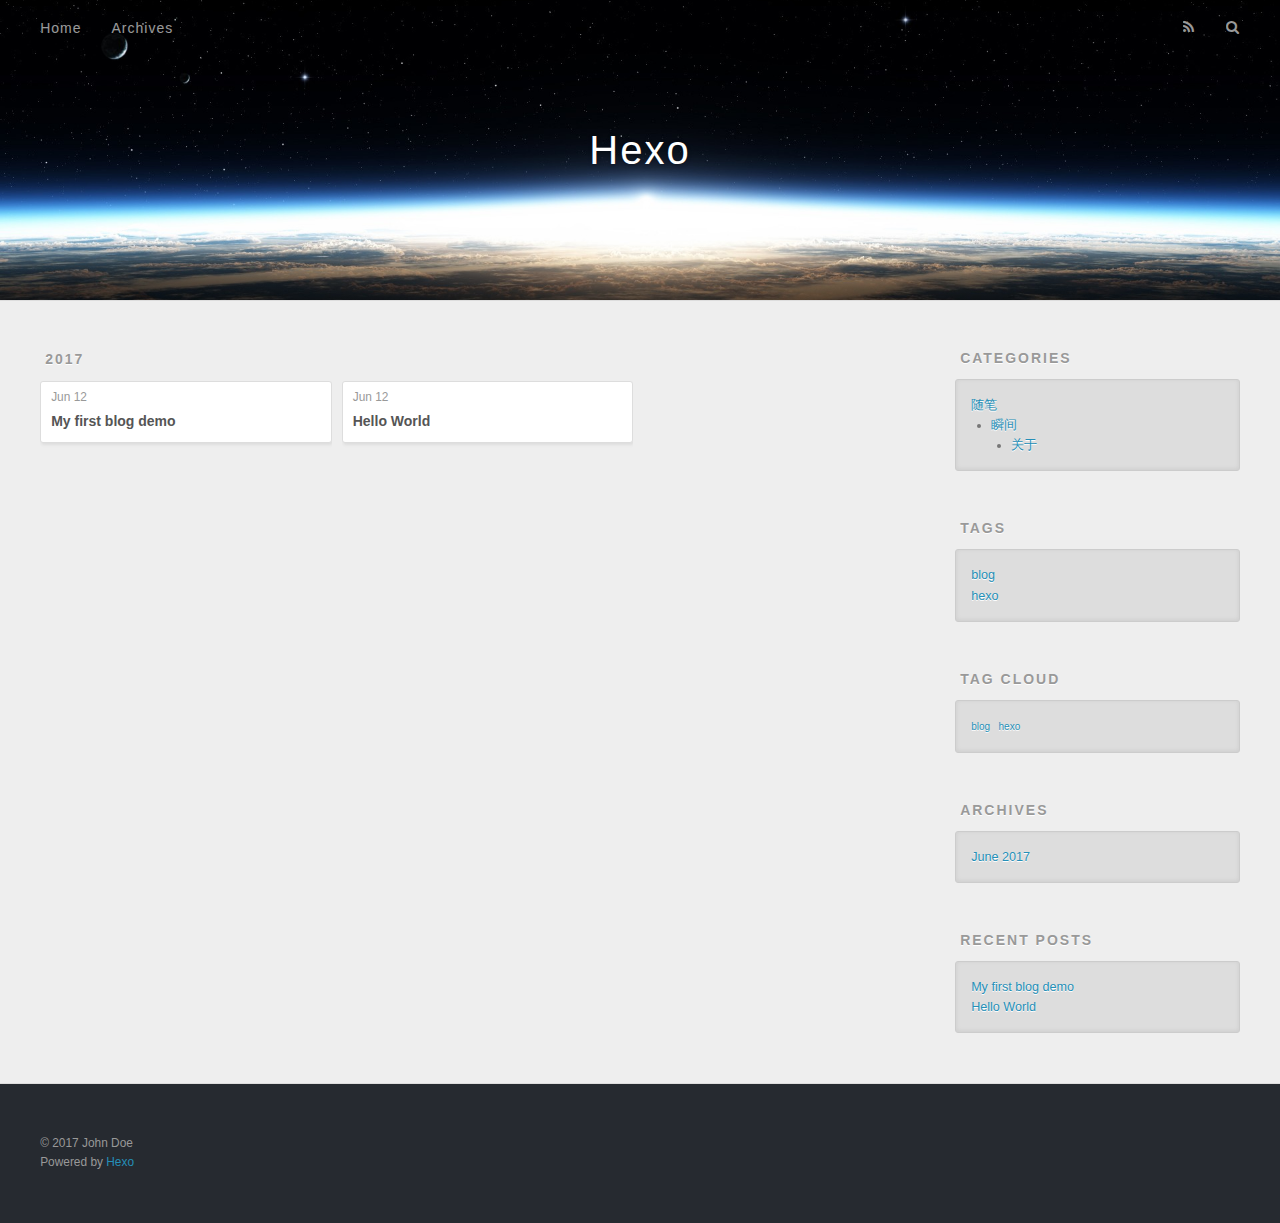
==== archives/index.html @ b7f4db58 "Site updated: 2017-06-12 22:07:10" ====
<!DOCTYPE html>
<html>
<head>
  <meta charset="utf-8">
  
  <title>Archives | Hexo</title>
  <meta name="viewport" content="width=device-width, initial-scale=1, maximum-scale=1">
  <meta property="og:type" content="website">
<meta property="og:title" content="Hexo">
<meta property="og:url" content="http://yoursite.com/archives/index.html">
<meta property="og:site_name" content="Hexo">
<meta name="twitter:card" content="summary">
<meta name="twitter:title" content="Hexo">
  
    <link rel="alternate" href="/atom.xml" title="Hexo" type="application/atom+xml">
  
  
    <link rel="icon" href="/favicon.png">
  
  
    <link href="//fonts.googleapis.com/css?family=Source+Code+Pro" rel="stylesheet" type="text/css">
  
  <link rel="stylesheet" href="/css/style.css">
  

</head>

<body>
  <div id="container">
    <div id="wrap">
      <header id="header">
  <div id="banner"></div>
  <div id="header-outer" class="outer">
    <div id="header-title" class="inner">
      <h1 id="logo-wrap">
        <a href="/" id="logo">Hexo</a>
      </h1>
      
    </div>
    <div id="header-inner" class="inner">
      <nav id="main-nav">
        <a id="main-nav-toggle" class="nav-icon"></a>
        
          <a class="main-nav-link" href="/">Home</a>
        
          <a class="main-nav-link" href="/archives">Archives</a>
        
      </nav>
      <nav id="sub-nav">
        
          <a id="nav-rss-link" class="nav-icon" href="/atom.xml" title="RSS Feed"></a>
        
        <a id="nav-search-btn" class="nav-icon" title="Search"></a>
      </nav>
      <div id="search-form-wrap">
        <form action="//google.com/search" method="get" accept-charset="UTF-8" class="search-form"><input type="search" name="q" class="search-form-input" placeholder="Search"><button type="submit" class="search-form-submit">&#xF002;</button><input type="hidden" name="sitesearch" value="http://yoursite.com"></form>
      </div>
    </div>
  </div>
</header>
      <div class="outer">
        <section id="main">
  
  
    
    
      
      
      <section class="archives-wrap">
        <div class="archive-year-wrap">
          <a href="/archives/2017" class="archive-year">2017</a>
        </div>
        <div class="archives">
    
    <article class="archive-article archive-type-post">
  <div class="archive-article-inner">
    <header class="archive-article-header">
      <a href="/2017/06/12/My-first-blog-demo/" class="archive-article-date">
  <time datetime="2017-06-12T13:54:23.000Z" itemprop="datePublished">Jun 12</time>
</a>
      
  
    <h1 itemprop="name">
      <a class="archive-article-title" href="/2017/06/12/My-first-blog-demo/">My first blog demo</a>
    </h1>
  

    </header>
  </div>
</article>
  
    
    
    <article class="archive-article archive-type-post">
  <div class="archive-article-inner">
    <header class="archive-article-header">
      <a href="/2017/06/12/hello-world/" class="archive-article-date">
  <time datetime="2017-06-12T13:40:26.884Z" itemprop="datePublished">Jun 12</time>
</a>
      
  
    <h1 itemprop="name">
      <a class="archive-article-title" href="/2017/06/12/hello-world/">Hello World</a>
    </h1>
  

    </header>
  </div>
</article>
  
  
    </div></section>
  

</section>
        
          <aside id="sidebar">
  
    
  <div class="widget-wrap">
    <h3 class="widget-title">Categories</h3>
    <div class="widget">
      <ul class="category-list"><li class="category-list-item"><a class="category-list-link" href="/categories/随笔/">随笔</a><ul class="category-list-child"><li class="category-list-item"><a class="category-list-link" href="/categories/随笔/瞬间/">瞬间</a><ul class="category-list-child"><li class="category-list-item"><a class="category-list-link" href="/categories/随笔/瞬间/关于/">关于</a></li></ul></li></ul></li></ul>
    </div>
  </div>


  
    
  <div class="widget-wrap">
    <h3 class="widget-title">Tags</h3>
    <div class="widget">
      <ul class="tag-list"><li class="tag-list-item"><a class="tag-list-link" href="/tags/blog/">blog</a></li><li class="tag-list-item"><a class="tag-list-link" href="/tags/hexo/">hexo</a></li></ul>
    </div>
  </div>


  
    
  <div class="widget-wrap">
    <h3 class="widget-title">Tag Cloud</h3>
    <div class="widget tagcloud">
      <a href="/tags/blog/" style="font-size: 10px;">blog</a> <a href="/tags/hexo/" style="font-size: 10px;">hexo</a>
    </div>
  </div>

  
    
  <div class="widget-wrap">
    <h3 class="widget-title">Archives</h3>
    <div class="widget">
      <ul class="archive-list"><li class="archive-list-item"><a class="archive-list-link" href="/archives/2017/06/">June 2017</a></li></ul>
    </div>
  </div>


  
    
  <div class="widget-wrap">
    <h3 class="widget-title">Recent Posts</h3>
    <div class="widget">
      <ul>
        
          <li>
            <a href="/2017/06/12/My-first-blog-demo/">My first blog demo</a>
          </li>
        
          <li>
            <a href="/2017/06/12/hello-world/">Hello World</a>
          </li>
        
      </ul>
    </div>
  </div>

  
</aside>
        
      </div>
      <footer id="footer">
  
  <div class="outer">
    <div id="footer-info" class="inner">
      &copy; 2017 John Doe<br>
      Powered by <a href="http://hexo.io/" target="_blank">Hexo</a>
    </div>
  </div>
</footer>
    </div>
    <nav id="mobile-nav">
  
    <a href="/" class="mobile-nav-link">Home</a>
  
    <a href="/archives" class="mobile-nav-link">Archives</a>
  
</nav>
    

<script src="//ajax.googleapis.com/ajax/libs/jquery/2.0.3/jquery.min.js"></script>


  <link rel="stylesheet" href="/fancybox/jquery.fancybox.css">
  <script src="/fancybox/jquery.fancybox.pack.js"></script>


<script src="/js/script.js"></script>

  </div>
</body>
</html>
---- css/style.css ----
body {
  width: 100%;
}
body:before,
body:after {
  content: "";
  display: table;
}
body:after {
  clear: both;
}
html,
body,
div,
span,
applet,
object,
iframe,
h1,
h2,
h3,
h4,
h5,
h6,
p,
blockquote,
pre,
a,
abbr,
acronym,
address,
big,
cite,
code,
del,
dfn,
em,
img,
ins,
kbd,
q,
s,
samp,
small,
strike,
strong,
sub,
sup,
tt,
var,
dl,
dt,
dd,
ol,
ul,
li,
fieldset,
form,
label,
legend,
table,
caption,
tbody,
tfoot,
thead,
tr,
th,
td {
  margin: 0;
  padding: 0;
  border: 0;
  outline: 0;
  font-weight: inherit;
  font-style: inherit;
  font-family: inherit;
  font-size: 100%;
  vertical-align: baseline;
}
body {
  line-height: 1;
  color: #000;
  background: #fff;
}
ol,
ul {
  list-style: none;
}
table {
  border-collapse: separate;
  border-spacing: 0;
  vertical-align: middle;
}
caption,
th,
td {
  text-align: left;
  font-weight: normal;
  vertical-align: middle;
}
a img {
  border: none;
}
input,
button {
  margin: 0;
  padding: 0;
}
input::-moz-focus-inner,
button::-moz-focus-inner {
  border: 0;
  padding: 0;
}
@font-face {
  font-family: FontAwesome;
  font-style: normal;
  font-weight: normal;
  src: url("fonts/fontawesome-webfont.eot?v=#4.0.3");
  src: url("fonts/fontawesome-webfont.eot?#iefix&v=#4.0.3") format("embedded-opentype"), url("fonts/fontawesome-webfont.woff?v=#4.0.3") format("woff"), url("fonts/fontawesome-webfont.ttf?v=#4.0.3") format("truetype"), url("fonts/fontawesome-webfont.svg#fontawesomeregular?v=#4.0.3") format("svg");
}
html,
body,
#container {
  height: 100%;
}
body {
  background: #eee;
  font: 14px "Helvetica Neue", Helvetica, Arial, sans-serif;
  -webkit-text-size-adjust: 100%;
}
.outer {
  max-width: 1220px;
  margin: 0 auto;
  padding: 0 20px;
}
.outer:before,
.outer:after {
  content: "";
  display: table;
}
.outer:after {
  clear: both;
}
.inner {
  display: inline;
  float: left;
  width: 98.33333333333333%;
  margin: 0 0.833333333333333%;
}
.left,
.alignleft {
  float: left;
}
.right,
.alignright {
  float: right;
}
.clear {
  clear: both;
}
#container {
  position: relative;
}
.mobile-nav-on {
  overflow: hidden;
}
#wrap {
  height: 100%;
  width: 100%;
  position: absolute;
  top: 0;
  left: 0;
  -webkit-transition: 0.2s ease-out;
  -moz-transition: 0.2s ease-out;
  -ms-transition: 0.2s ease-out;
  transition: 0.2s ease-out;
  z-index: 1;
  background: #eee;
}
.mobile-nav-on #wrap {
  left: 280px;
}
@media screen and (min-width: 768px) {
  #main {
    display: inline;
    float: left;
    width: 73.33333333333333%;
    margin: 0 0.833333333333333%;
  }
}
.article-date,
.article-category-link,
.archive-year,
.widget-title {
  text-decoration: none;
  text-transform: uppercase;
  letter-spacing: 2px;
  color: #999;
  margin-bottom: 1em;
  margin-left: 5px;
  line-height: 1em;
  text-shadow: 0 1px #fff;
  font-weight: bold;
}
.article-inner,
.archive-article-inner {
  background: #fff;
  -webkit-box-shadow: 1px 2px 3px #ddd;
  box-shadow: 1px 2px 3px #ddd;
  border: 1px solid #ddd;
  border-radius: 3px;
}
.article-entry h1,
.widget h1 {
  font-size: 2em;
}
.article-entry h2,
.widget h2 {
  font-size: 1.5em;
}
.article-entry h3,
.widget h3 {
  font-size: 1.3em;
}
.article-entry h4,
.widget h4 {
  font-size: 1.2em;
}
.article-entry h5,
.widget h5 {
  font-size: 1em;
}
.article-entry h6,
.widget h6 {
  font-size: 1em;
  color: #999;
}
.article-entry hr,
.widget hr {
  border: 1px dashed #ddd;
}
.article-entry strong,
.widget strong {
  font-weight: bold;
}
.article-entry em,
.widget em,
.article-entry cite,
.widget cite {
  font-style: italic;
}
.article-entry sup,
.widget sup,
.article-entry sub,
.widget sub {
  font-size: 0.75em;
  line-height: 0;
  position: relative;
  vertical-align: baseline;
}
.article-entry sup,
.widget sup {
  top: -0.5em;
}
.article-entry sub,
.widget sub {
  bottom: -0.2em;
}
.article-entry small,
.widget small {
  font-size: 0.85em;
}
.article-entry acronym,
.widget acronym,
.article-entry abbr,
.widget abbr {
  border-bottom: 1px dotted;
}
.article-entry ul,
.widget ul,
.article-entry ol,
.widget ol,
.article-entry dl,
.widget dl {
  margin: 0 20px;
  line-height: 1.6em;
}
.article-entry ul ul,
.widget ul ul,
.article-entry ol ul,
.widget ol ul,
.article-entry ul ol,
.widget ul ol,
.article-entry ol ol,
.widget ol ol {
  margin-top: 0;
  margin-bottom: 0;
}
.article-entry ul,
.widget ul {
  list-style: disc;
}
.article-entry ol,
.widget ol {
  list-style: decimal;
}
.article-entry dt,
.widget dt {
  font-weight: bold;
}
#header {
  height: 300px;
  position: relative;
  border-bottom: 1px solid #ddd;
}
#header:before,
#header:after {
  content: "";
  position: absolute;
  left: 0;
  right: 0;
  height: 40px;
}
#header:before {
  top: 0;
  background: -webkit-linear-gradient(rgba(0,0,0,0.2), transparent);
  background: -moz-linear-gradient(rgba(0,0,0,0.2), transparent);
  background: -ms-linear-gradient(rgba(0,0,0,0.2), transparent);
  background: linear-gradient(rgba(0,0,0,0.2), transparent);
}
#header:after {
  bottom: 0;
  background: -webkit-linear-gradient(transparent, rgba(0,0,0,0.2));
  background: -moz-linear-gradient(transparent, rgba(0,0,0,0.2));
  background: -ms-linear-gradient(transparent, rgba(0,0,0,0.2));
  background: linear-gradient(transparent, rgba(0,0,0,0.2));
}
#header-outer {
  height: 100%;
  position: relative;
}
#header-inner {
  position: relative;
  overflow: hidden;
}
#banner {
  position: absolute;
  top: 0;
  left: 0;
  width: 100%;
  height: 100%;
  background: url("images/banner.jpg") center #000;
  -webkit-background-size: cover;
  -moz-background-size: cover;
  background-size: cover;
  z-index: -1;
}
#header-title {
  text-align: center;
  height: 40px;
  position: absolute;
  top: 50%;
  left: 0;
  margin-top: -20px;
}
#logo,
#subtitle {
  text-decoration: none;
  color: #fff;
  font-weight: 300;
  text-shadow: 0 1px 4px rgba(0,0,0,0.3);
}
#logo {
  font-size: 40px;
  line-height: 40px;
  letter-spacing: 2px;
}
#subtitle {
  font-size: 16px;
  line-height: 16px;
  letter-spacing: 1px;
}
#subtitle-wrap {
  margin-top: 16px;
}
#main-nav {
  float: left;
  margin-left: -15px;
}
.nav-icon,
.main-nav-link {
  float: left;
  color: #fff;
  opacity: 0.6;
  text-decoration: none;
  text-shadow: 0 1px rgba(0,0,0,0.2);
  -webkit-transition: opacity 0.2s;
  -moz-transition: opacity 0.2s;
  -ms-transition: opacity 0.2s;
  transition: opacity 0.2s;
  display: block;
  padding: 20px 15px;
}
.nav-icon:hover,
.main-nav-link:hover {
  opacity: 1;
}
.nav-icon {
  font-family: FontAwesome;
  text-align: center;
  font-size: 14px;
  width: 14px;
  height: 14px;
  padding: 20px 15px;
  position: relative;
  cursor: pointer;
}
.main-nav-link {
  font-weight: 300;
  letter-spacing: 1px;
}
@media screen and (max-width: 479px) {
  .main-nav-link {
    display: none;
  }
}
#main-nav-toggle {
  display: none;
}
#main-nav-toggle:before {
  content: "\f0c9";
}
@media screen and (max-width: 479px) {
  #main-nav-toggle {
    display: block;
  }
}
#sub-nav {
  float: right;
  margin-right: -15px;
}
#nav-rss-link:before {
  content: "\f09e";
}
#nav-search-btn:before {
  content: "\f002";
}
#search-form-wrap {
  position: absolute;
  top: 15px;
  width: 150px;
  height: 30px;
  right: -150px;
  opacity: 0;
  -webkit-transition: 0.2s ease-out;
  -moz-transition: 0.2s ease-out;
  -ms-transition: 0.2s ease-out;
  transition: 0.2s ease-out;
}
#search-form-wrap.on {
  opacity: 1;
  right: 0;
}
@media screen and (max-width: 479px) {
  #search-form-wrap {
    width: 100%;
    right: -100%;
  }
}
.search-form {
  position: absolute;
  top: 0;
  left: 0;
  right: 0;
  background: #fff;
  padding: 5px 15px;
  border-radius: 15px;
  -webkit-box-shadow: 0 0 10px rgba(0,0,0,0.3);
  box-shadow: 0 0 10px rgba(0,0,0,0.3);
}
.search-form-input {
  border: none;
  background: none;
  color: #555;
  width: 100%;
  font: 13px "Helvetica Neue", Helvetica, Arial, sans-serif;
  outline: none;
}
.search-form-input::-webkit-search-results-decoration,
.search-form-input::-webkit-search-cancel-button {
  -webkit-appearance: none;
}
.search-form-submit {
  position: absolute;
  top: 50%;
  right: 10px;
  margin-top: -7px;
  font: 13px FontAwesome;
  border: none;
  background: none;
  color: #bbb;
  cursor: pointer;
}
.search-form-submit:hover,
.search-form-submit:focus {
  color: #777;
}
.article {
  margin: 50px 0;
}
.article-inner {
  overflow: hidden;
}
.article-meta:before,
.article-meta:after {
  content: "";
  display: table;
}
.article-meta:after {
  clear: both;
}
.article-date {
  float: left;
}
.article-category {
  float: left;
  line-height: 1em;
  color: #ccc;
  text-shadow: 0 1px #fff;
  margin-left: 8px;
}
.article-category:before {
  content: "\2022";
}
.article-category-link {
  margin: 0 12px 1em;
}
.article-header {
  padding: 20px 20px 0;
}
.article-title {
  text-decoration: none;
  font-size: 2em;
  font-weight: bold;
  color: #555;
  line-height: 1.1em;
  -webkit-transition: color 0.2s;
  -moz-transition: color 0.2s;
  -ms-transition: color 0.2s;
  transition: color 0.2s;
}
a.article-title:hover {
  color: #258fb8;
}
.article-entry {
  color: #555;
  padding: 0 20px;
}
.article-entry:before,
.article-entry:after {
  content: "";
  display: table;
}
.article-entry:after {
  clear: both;
}
.article-entry p,
.article-entry table {
  line-height: 1.6em;
  margin: 1.6em 0;
}
.article-entry h1,
.article-entry h2,
.article-entry h3,
.article-entry h4,
.article-entry h5,
.article-entry h6 {
  font-weight: bold;
}
.article-entry h1,
.article-entry h2,
.article-entry h3,
.article-entry h4,
.article-entry h5,
.article-entry h6 {
  line-height: 1.1em;
  margin: 1.1em 0;
}
.article-entry a {
  color: #258fb8;
  text-decoration: none;
}
.article-entry a:hover {
  text-decoration: underline;
}
.article-entry ul,
.article-entry ol,
.article-entry dl {
  margin-top: 1.6em;
  margin-bottom: 1.6em;
}
.article-entry img,
.article-entry video {
  max-width: 100%;
  height: auto;
  display: block;
  margin: auto;
}
.article-entry iframe {
  border: none;
}
.article-entry table {
  width: 100%;
  border-collapse: collapse;
  border-spacing: 0;
}
.article-entry th {
  font-weight: bold;
  border-bottom: 3px solid #ddd;
  padding-bottom: 0.5em;
}
.article-entry td {
  border-bottom: 1px solid #ddd;
  padding: 10px 0;
}
.article-entry blockquote {
  font-family: Georgia, "Times New Roman", serif;
  font-size: 1.4em;
  margin: 1.6em 20px;
  text-align: center;
}
.article-entry blockquote footer {
  font-size: 14px;
  margin: 1.6em 0;
  font-family: "Helvetica Neue", Helvetica, Arial, sans-serif;
}
.article-entry blockquote footer cite:before {
  content: "—";
  padding: 0 0.5em;
}
.article-entry .pullquote {
  text-align: left;
  width: 45%;
  margin: 0;
}
.article-entry .pullquote.left {
  margin-left: 0.5em;
  margin-right: 1em;
}
.article-entry .pullquote.right {
  margin-right: 0.5em;
  margin-left: 1em;
}
.article-entry .caption {
  color: #999;
  display: block;
  font-size: 0.9em;
  margin-top: 0.5em;
  position: relative;
  text-align: center;
}
.article-entry .video-container {
  position: relative;
  padding-top: 56.25%;
  height: 0;
  overflow: hidden;
}
.article-entry .video-container iframe,
.article-entry .video-container object,
.article-entry .video-container embed {
  position: absolute;
  top: 0;
  left: 0;
  width: 100%;
  height: 100%;
  margin-top: 0;
}
.article-more-link a {
  display: inline-block;
  line-height: 1em;
  padding: 6px 15px;
  border-radius: 15px;
  background: #eee;
  color: #999;
  text-shadow: 0 1px #fff;
  text-decoration: none;
}
.article-more-link a:hover {
  background: #258fb8;
  color: #fff;
  text-decoration: none;
  text-shadow: 0 1px #1e7293;
}
.article-footer {
  font-size: 0.85em;
  line-height: 1.6em;
  border-top: 1px solid #ddd;
  padding-top: 1.6em;
  margin: 0 20px 20px;
}
.article-footer:before,
.article-footer:after {
  content: "";
  display: table;
}
.article-footer:after {
  clear: both;
}
.article-footer a {
  color: #999;
  text-decoration: none;
}
.article-footer a:hover {
  color: #555;
}
.article-tag-list-item {
  float: left;
  margin-right: 10px;
}
.article-tag-list-link:before {
  content: "#";
}
.article-comment-link {
  float: right;
}
.article-comment-link:before {
  content: "\f075";
  font-family: FontAwesome;
  padding-right: 8px;
}
.article-share-link {
  cursor: pointer;
  float: right;
  margin-left: 20px;
}
.article-share-link:before {
  content: "\f064";
  font-family: FontAwesome;
  padding-right: 6px;
}
#article-nav {
  position: relative;
}
#article-nav:before,
#article-nav:after {
  content: "";
  display: table;
}
#article-nav:after {
  clear: both;
}
@media screen and (min-width: 768px) {
  #article-nav {
    margin: 50px 0;
  }
  #article-nav:before {
    width: 8px;
    height: 8px;
    position: absolute;
    top: 50%;
    left: 50%;
    margin-top: -4px;
    margin-left: -4px;
    content: "";
    border-radius: 50%;
    background: #ddd;
    -webkit-box-shadow: 0 1px 2px #fff;
    box-shadow: 0 1px 2px #fff;
  }
}
.article-nav-link-wrap {
  text-decoration: none;
  text-shadow: 0 1px #fff;
  color: #999;
  -webkit-box-sizing: border-box;
  -moz-box-sizing: border-box;
  box-sizing: border-box;
  margin-top: 50px;
  text-align: center;
  display: block;
}
.article-nav-link-wrap:hover {
  color: #555;
}
@media screen and (min-width: 768px) {
  .article-nav-link-wrap {
    width: 50%;
    margin-top: 0;
  }
}
@media screen and (min-width: 768px) {
  #article-nav-newer {
    float: left;
    text-align: right;
    padding-right: 20px;
  }
}
@media screen and (min-width: 768px) {
  #article-nav-older {
    float: right;
    text-align: left;
    padding-left: 20px;
  }
}
.article-nav-caption {
  text-transform: uppercase;
  letter-spacing: 2px;
  color: #ddd;
  line-height: 1em;
  font-weight: bold;
}
#article-nav-newer .article-nav-caption {
  margin-right: -2px;
}
.article-nav-title {
  font-size: 0.85em;
  line-height: 1.6em;
  margin-top: 0.5em;
}
.article-share-box {
  position: absolute;
  display: none;
  background: #fff;
  -webkit-box-shadow: 1px 2px 10px rgba(0,0,0,0.2);
  box-shadow: 1px 2px 10px rgba(0,0,0,0.2);
  border-radius: 3px;
  margin-left: -145px;
  overflow: hidden;
  z-index: 1;
}
.article-share-box.on {
  display: block;
}
.article-share-input {
  width: 100%;
  background: none;
  -webkit-box-sizing: border-box;
  -moz-box-sizing: border-box;
  box-sizing: border-box;
  font: 14px "Helvetica Neue", Helvetica, Arial, sans-serif;
  padding: 0 15px;
  color: #555;
  outline: none;
  border: 1px solid #ddd;
  border-radius: 3px 3px 0 0;
  height: 36px;
  line-height: 36px;
}
.article-share-links {
  background: #eee;
}
.article-share-links:before,
.article-share-links:after {
  content: "";
  display: table;
}
.article-share-links:after {
  clear: both;
}
.article-share-twitter,
.article-share-facebook,
.article-share-pinterest,
.article-share-google {
  width: 50px;
  height: 36px;
  display: block;
  float: left;
  position: relative;
  color: #999;
  text-shadow: 0 1px #fff;
}
.article-share-twitter:before,
.article-share-facebook:before,
.article-share-pinterest:before,
.article-share-google:before {
  font-size: 20px;
  font-family: FontAwesome;
  width: 20px;
  height: 20px;
  position: absolute;
  top: 50%;
  left: 50%;
  margin-top: -10px;
  margin-left: -10px;
  text-align: center;
}
.article-share-twitter:hover,
.article-share-facebook:hover,
.article-share-pinterest:hover,
.article-share-google:hover {
  color: #fff;
}
.article-share-twitter:before {
  content: "\f099";
}
.article-share-twitter:hover {
  background: #00aced;
  text-shadow: 0 1px #008abe;
}
.article-share-facebook:before {
  content: "\f09a";
}
.article-share-facebook:hover {
  background: #3b5998;
  text-shadow: 0 1px #2f477a;
}
.article-share-pinterest:before {
  content: "\f0d2";
}
.article-share-pinterest:hover {
  background: #cb2027;
  text-shadow: 0 1px #a21a1f;
}
.article-share-google:before {
  content: "\f0d5";
}
.article-share-google:hover {
  background: #dd4b39;
  text-shadow: 0 1px #be3221;
}
.article-gallery {
  background: #000;
  position: relative;
}
.article-gallery-photos {
  position: relative;
  overflow: hidden;
}
.article-gallery-img {
  display: none;
  max-width: 100%;
}
.article-gallery-img:first-child {
  display: block;
}
.article-gallery-img.loaded {
  position: absolute;
  display: block;
}
.article-gallery-img img {
  display: block;
  max-width: 100%;
  margin: 0 auto;
}
#comments {
  background: #fff;
  -webkit-box-shadow: 1px 2px 3px #ddd;
  box-shadow: 1px 2px 3px #ddd;
  padding: 20px;
  border: 1px solid #ddd;
  border-radius: 3px;
  margin: 50px 0;
}
#comments a {
  color: #258fb8;
}
.archives-wrap {
  margin: 50px 0;
}
.archives:before,
.archives:after {
  content: "";
  display: table;
}
.archives:after {
  clear: both;
}
.archive-year-wrap {
  margin-bottom: 1em;
}
.archives {
  -webkit-column-gap: 10px;
  -moz-column-gap: 10px;
  column-gap: 10px;
}
@media screen and (min-width: 480px) and (max-width: 767px) {
  .archives {
    -webkit-column-count: 2;
    -moz-column-count: 2;
    column-count: 2;
  }
}
@media screen and (min-width: 768px) {
  .archives {
    -webkit-column-count: 3;
    -moz-column-count: 3;
    column-count: 3;
  }
}
.archive-article {
  -webkit-column-break-inside: avoid;
  page-break-inside: avoid;
  overflow: hidden;
  break-inside: avoid-column;
}
.archive-article-inner {
  padding: 10px;
  margin-bottom: 15px;
}
.archive-article-title {
  text-decoration: none;
  font-weight: bold;
  color: #555;
  -webkit-transition: color 0.2s;
  -moz-transition: color 0.2s;
  -ms-transition: color 0.2s;
  transition: color 0.2s;
  line-height: 1.6em;
}
.archive-article-title:hover {
  color: #258fb8;
}
.archive-article-footer {
  margin-top: 1em;
}
.archive-article-date {
  color: #999;
  text-decoration: none;
  font-size: 0.85em;
  line-height: 1em;
  margin-bottom: 0.5em;
  display: block;
}
#page-nav {
  margin: 50px auto;
  background: #fff;
  -webkit-box-shadow: 1px 2px 3px #ddd;
  box-shadow: 1px 2px 3px #ddd;
  border: 1px solid #ddd;
  border-radius: 3px;
  text-align: center;
  color: #999;
  overflow: hidden;
}
#page-nav:before,
#page-nav:after {
  content: "";
  display: table;
}
#page-nav:after {
  clear: both;
}
#page-nav a,
#page-nav span {
  padding: 10px 20px;
  line-height: 1;
  height: 2ex;
}
#page-nav a {
  color: #999;
  text-decoration: none;
}
#page-nav a:hover {
  background: #999;
  color: #fff;
}
#page-nav .prev {
  float: left;
}
#page-nav .next {
  float: right;
}
#page-nav .page-number {
  display: inline-block;
}
@media screen and (max-width: 479px) {
  #page-nav .page-number {
    display: none;
  }
}
#page-nav .current {
  color: #555;
  font-weight: bold;
}
#page-nav .space {
  color: #ddd;
}
#footer {
  background: #262a30;
  padding: 50px 0;
  border-top: 1px solid #ddd;
  color: #999;
}
#footer a {
  color: #258fb8;
  text-decoration: none;
}
#footer a:hover {
  text-decoration: underline;
}
#footer-info {
  line-height: 1.6em;
  font-size: 0.85em;
}
.article-entry pre,
.article-entry .highlight {
  background: #2d2d2d;
  margin: 0 -20px;
  padding: 15px 20px;
  border-style: solid;
  border-color: #ddd;
  border-width: 1px 0;
  overflow: auto;
  color: #ccc;
  line-height: 22.400000000000002px;
}
.article-entry .highlight .gutter pre,
.article-entry .gist .gist-file .gist-data .line-numbers {
  color: #666;
  font-size: 0.85em;
}
.article-entry pre,
.article-entry code {
  font-family: "Source Code Pro", Consolas, Monaco, Menlo, Consolas, monospace;
}
.article-entry code {
  background: #eee;
  text-shadow: 0 1px #fff;
  padding: 0 0.3em;
}
.article-entry pre code {
  background: none;
  text-shadow: none;
  padding: 0;
}
.article-entry .highlight pre {
  border: none;
  margin: 0;
  padding: 0;
}
.article-entry .highlight table {
  margin: 0;
  width: auto;
}
.article-entry .highlight td {
  border: none;
  padding: 0;
}
.article-entry .highlight figcaption {
  font-size: 0.85em;
  color: #999;
  line-height: 1em;
  margin-bottom: 1em;
}
.article-entry .highlight figcaption:before,
.article-entry .highlight figcaption:after {
  content: "";
  display: table;
}
.article-entry .highlight figcaption:after {
  clear: both;
}
.article-entry .highlight figcaption a {
  float: right;
}
.article-entry .highlight .gutter pre {
  text-align: right;
  padding-right: 20px;
}
.article-entry .highlight .line {
  height: 22.400000000000002px;
}
.article-entry .highlight .line.marked {
  background: #515151;
}
.article-entry .gist {
  margin: 0 -20px;
  border-style: solid;
  border-color: #ddd;
  border-width: 1px 0;
  background: #2d2d2d;
  padding: 15px 20px 15px 0;
}
.article-entry .gist .gist-file {
  border: none;
  font-family: "Source Code Pro", Consolas, Monaco, Menlo, Consolas, monospace;
  margin: 0;
}
.article-entry .gist .gist-file .gist-data {
  background: none;
  border: none;
}
.article-entry .gist .gist-file .gist-data .line-numbers {
  background: none;
  border: none;
  padding: 0 20px 0 0;
}
.article-entry .gist .gist-file .gist-data .line-data {
  padding: 0 !important;
}
.article-entry .gist .gist-file .highlight {
  margin: 0;
  padding: 0;
  border: none;
}
.article-entry .gist .gist-file .gist-meta {
  background: #2d2d2d;
  color: #999;
  font: 0.85em "Helvetica Neue", Helvetica, Arial, sans-serif;
  text-shadow: 0 0;
  padding: 0;
  margin-top: 1em;
  margin-left: 20px;
}
.article-entry .gist .gist-file .gist-meta a {
  color: #258fb8;
  font-weight: normal;
}
.article-entry .gist .gist-file .gist-meta a:hover {
  text-decoration: underline;
}
pre .comment,
pre .title {
  color: #999;
}
pre .variable,
pre .attribute,
pre .tag,
pre .regexp,
pre .ruby .constant,
pre .xml .tag .title,
pre .xml .pi,
pre .xml .doctype,
pre .html .doctype,
pre .css .id,
pre .css .class,
pre .css .pseudo {
  color: #f2777a;
}
pre .number,
pre .preprocessor,
pre .built_in,
pre .literal,
pre .params,
pre .constant {
  color: #f99157;
}
pre .class,
pre .ruby .class .title,
pre .css .rules .attribute {
  color: #9c9;
}
pre .string,
pre .value,
pre .inheritance,
pre .header,
pre .ruby .symbol,
pre .xml .cdata {
  color: #9c9;
}
pre .css .hexcolor {
  color: #6cc;
}
pre .function,
pre .python .decorator,
pre .python .title,
pre .ruby .function .title,
pre .ruby .title .keyword,
pre .perl .sub,
pre .javascript .title,
pre .coffeescript .title {
  color: #69c;
}
pre .keyword,
pre .javascript .function {
  color: #c9c;
}
@media screen and (max-width: 479px) {
  #mobile-nav {
    position: absolute;
    top: 0;
    left: 0;
    width: 280px;
    height: 100%;
    background: #191919;
    border-right: 1px solid #fff;
  }
}
@media screen and (max-width: 479px) {
  .mobile-nav-link {
    display: block;
    color: #999;
    text-decoration: none;
    padding: 15px 20px;
    font-weight: bold;
  }
  .mobile-nav-link:hover {
    color: #fff;
  }
}
@media screen and (min-width: 768px) {
  #sidebar {
    display: inline;
    float: left;
    width: 23.333333333333332%;
    margin: 0 0.833333333333333%;
  }
}
.widget-wrap {
  margin: 50px 0;
}
.widget {
  color: #777;
  text-shadow: 0 1px #fff;
  background: #ddd;
  -webkit-box-shadow: 0 -1px 4px #ccc inset;
  box-shadow: 0 -1px 4px #ccc inset;
  border: 1px solid #ccc;
  padding: 15px;
  border-radius: 3px;
}
.widget a {
  color: #258fb8;
  text-decoration: none;
}
.widget a:hover {
  text-decoration: underline;
}
.widget ul ul,
.widget ol ul,
.widget dl ul,
.widget ul ol,
.widget ol ol,
.widget dl ol,
.widget ul dl,
.widget ol dl,
.widget dl dl {
  margin-left: 15px;
  list-style: disc;
}
.widget {
  line-height: 1.6em;
  word-wrap: break-word;
  font-size: 0.9em;
}
.widget ul,
.widget ol {
  list-style: none;
  margin: 0;
}
.widget ul ul,
.widget ol ul,
.widget ul ol,
.widget ol ol {
  margin: 0 20px;
}
.widget ul ul,
.widget ol ul {
  list-style: disc;
}
.widget ul ol,
.widget ol ol {
  list-style: decimal;
}
.category-list-count,
.tag-list-count,
.archive-list-count {
  padding-left: 5px;
  color: #999;
  font-size: 0.85em;
}
.category-list-count:before,
.tag-list-count:before,
.archive-list-count:before {
  content: "(";
}
.category-list-count:after,
.tag-list-count:after,
.archive-list-count:after {
  content: ")";
}
.tagcloud a {
  margin-right: 5px;
  display: inline-block;
}
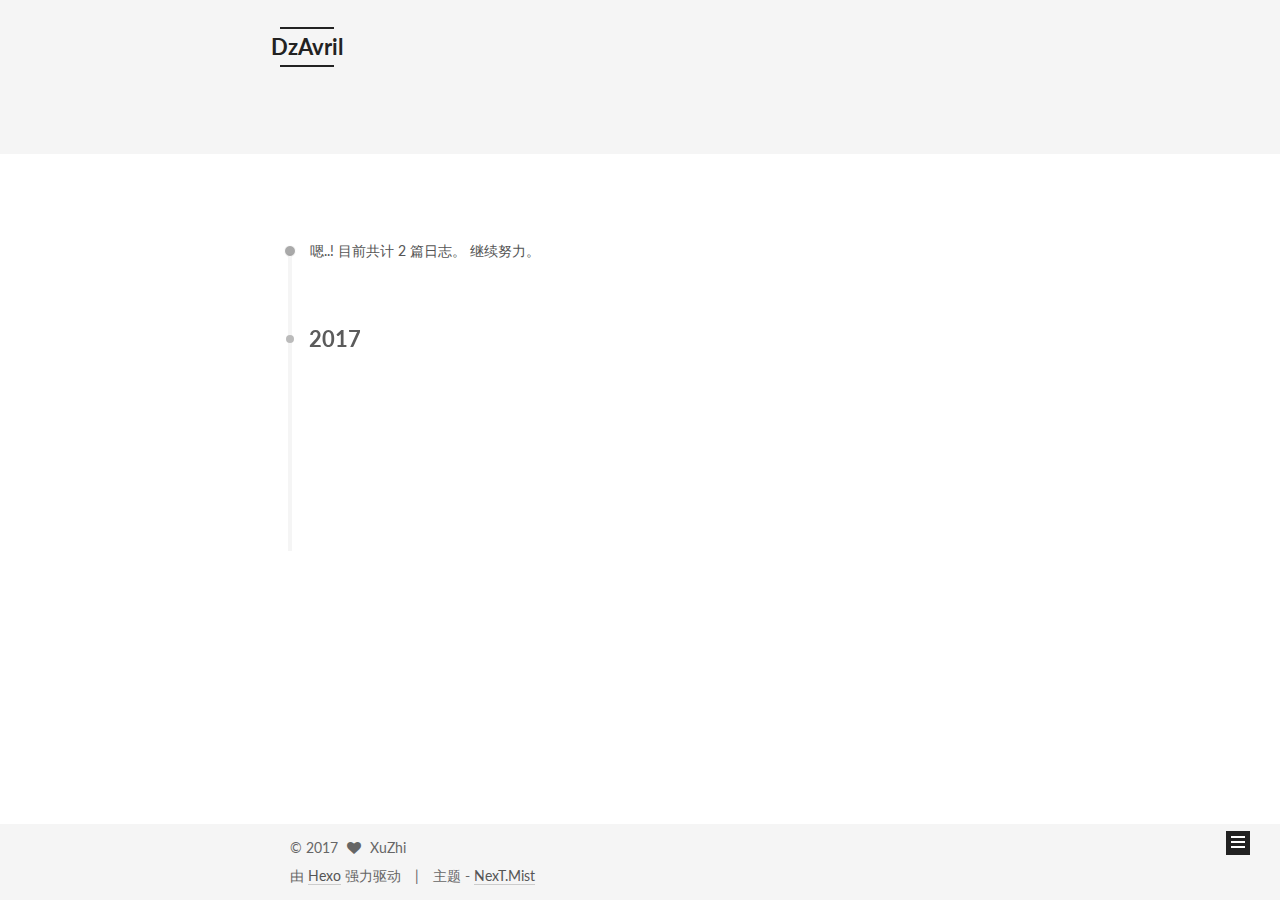
==== commit 013a85f1: "Site updated: 2017-06-12 22:48:12" ====
--- a/archives/index.html
+++ b/archives/index.html
@@ -1,210 +1,703 @@
-<!DOCTYPE html>
-<html>
+<!doctype html>
+
+
+
+  
+
+
+<html class="theme-next mist use-motion" lang="zh-Hans">
 <head>
-  <meta charset="utf-8">
-  
-  <title>Archives | Hexo</title>
-  <meta name="viewport" content="width=device-width, initial-scale=1, maximum-scale=1">
-  <meta property="og:type" content="website">
-<meta property="og:title" content="Hexo">
-<meta property="og:url" content="http://yoursite.com/archives/index.html">
-<meta property="og:site_name" content="Hexo">
+  <meta charset="UTF-8"/>
+<meta http-equiv="X-UA-Compatible" content="IE=edge" />
+<meta name="viewport" content="width=device-width, initial-scale=1, maximum-scale=1"/>
+
+
+
+
+
+
+
+
+
+<meta http-equiv="Cache-Control" content="no-transform" />
+<meta http-equiv="Cache-Control" content="no-siteapp" />
+
+
+
+
+
+
+
+
+
+
+
+
+
+
+
+  
+  
+  <link href="/lib/fancybox/source/jquery.fancybox.css?v=2.1.5" rel="stylesheet" type="text/css" />
+
+
+
+
+  
+  
+  
+  
+
+  
+    
+    
+  
+
+  
+
+  
+
+  
+
+  
+
+  
+    
+    
+    <link href="//fonts.googleapis.com/css?family=Lato:300,300italic,400,400italic,700,700italic&subset=latin,latin-ext" rel="stylesheet" type="text/css">
+  
+
+
+
+
+
+
+<link href="/lib/font-awesome/css/font-awesome.min.css?v=4.6.2" rel="stylesheet" type="text/css" />
+
+<link href="/css/main.css?v=5.1.1" rel="stylesheet" type="text/css" />
+
+
+  <meta name="keywords" content="Python, Linux, C++" />
+
+
+
+
+
+  <link rel="alternate" href="/atom.xml" title="DzAvril" type="application/atom+xml" />
+
+
+
+
+  <link rel="shortcut icon" type="image/x-icon" href="/favicon.ico?v=5.1.1" />
+
+
+
+
+
+
+<meta name="description" content="做一个终生学习者">
+<meta property="og:type" content="website">
+<meta property="og:title" content="DzAvril">
+<meta property="og:url" content="http://dzavril.github.io/archives/index.html">
+<meta property="og:site_name" content="DzAvril">
+<meta property="og:description" content="做一个终生学习者">
 <meta name="twitter:card" content="summary">
-<meta name="twitter:title" content="Hexo">
-  
-    <link rel="alternate" href="/atom.xml" title="Hexo" type="application/atom+xml">
-  
-  
-    <link rel="icon" href="/favicon.png">
-  
-  
-    <link href="//fonts.googleapis.com/css?family=Source+Code+Pro" rel="stylesheet" type="text/css">
-  
-  <link rel="stylesheet" href="/css/style.css">
-  
-
+<meta name="twitter:title" content="DzAvril">
+<meta name="twitter:description" content="做一个终生学习者">
+
+
+
+<script type="text/javascript" id="hexo.configurations">
+  var NexT = window.NexT || {};
+  var CONFIG = {
+    root: '/',
+    scheme: 'Mist',
+    sidebar: {"position":"left","display":"post","offset":12,"offset_float":0,"b2t":false,"scrollpercent":false},
+    fancybox: true,
+    motion: true,
+    duoshuo: {
+      userId: '0',
+      author: '博主'
+    },
+    algolia: {
+      applicationID: '',
+      apiKey: '',
+      indexName: '',
+      hits: {"per_page":10},
+      labels: {"input_placeholder":"Search for Posts","hits_empty":"We didn't find any results for the search: ${query}","hits_stats":"${hits} results found in ${time} ms"}
+    }
+  };
+</script>
+
+
+
+  <link rel="canonical" href="http://dzavril.github.io/archives/"/>
+
+
+
+
+
+  <title>归档 | DzAvril</title>
 </head>
 
-<body>
-  <div id="container">
-    <div id="wrap">
-      <header id="header">
-  <div id="banner"></div>
-  <div id="header-outer" class="outer">
-    <div id="header-title" class="inner">
-      <h1 id="logo-wrap">
-        <a href="/" id="logo">Hexo</a>
-      </h1>
-      
+<body itemscope itemtype="http://schema.org/WebPage" lang="zh-Hans">
+
+  
+
+
+
+
+
+
+
+
+
+
+
+
+
+
+
+  
+  
+    
+  
+
+  <div class="container sidebar-position-left  page-archive  ">
+    <div class="headband"></div>
+
+    <header id="header" class="header" itemscope itemtype="http://schema.org/WPHeader">
+      <div class="header-inner"><div class="site-brand-wrapper">
+  <div class="site-meta ">
+    
+
+    <div class="custom-logo-site-title">
+      <a href="/"  class="brand" rel="start">
+        <span class="logo-line-before"><i></i></span>
+        <span class="site-title">DzAvril</span>
+        <span class="logo-line-after"><i></i></span>
+      </a>
     </div>
-    <div id="header-inner" class="inner">
-      <nav id="main-nav">
-        <a id="main-nav-toggle" class="nav-icon"></a>
-        
-          <a class="main-nav-link" href="/">Home</a>
-        
-          <a class="main-nav-link" href="/archives">Archives</a>
-        
-      </nav>
-      <nav id="sub-nav">
-        
-          <a id="nav-rss-link" class="nav-icon" href="/atom.xml" title="RSS Feed"></a>
-        
-        <a id="nav-search-btn" class="nav-icon" title="Search"></a>
-      </nav>
-      <div id="search-form-wrap">
-        <form action="//google.com/search" method="get" accept-charset="UTF-8" class="search-form"><input type="search" name="q" class="search-form-input" placeholder="Search"><button type="submit" class="search-form-submit">&#xF002;</button><input type="hidden" name="sitesearch" value="http://yoursite.com"></form>
+      
+        <p class="site-subtitle">子曰：“取乎其上，得乎其中；取乎其中，得乎其下；取乎其下，则无得矣”。</p>
+      
+  </div>
+
+  <div class="site-nav-toggle">
+    <button>
+      <span class="btn-bar"></span>
+      <span class="btn-bar"></span>
+      <span class="btn-bar"></span>
+    </button>
+  </div>
+</div>
+
+<nav class="site-nav">
+  
+
+  
+    <ul id="menu" class="menu">
+      
+        
+        <li class="menu-item menu-item-home">
+          <a href="/" rel="section">
+            
+              <i class="menu-item-icon fa fa-fw fa-home"></i> <br />
+            
+            首页
+          </a>
+        </li>
+      
+        
+        <li class="menu-item menu-item-archives">
+          <a href="/archives" rel="section">
+            
+              <i class="menu-item-icon fa fa-fw fa-archive"></i> <br />
+            
+            归档
+          </a>
+        </li>
+      
+        
+        <li class="menu-item menu-item-categories">
+          <a href="/categories" rel="section">
+            
+              <i class="menu-item-icon fa fa-fw fa-th"></i> <br />
+            
+            分类
+          </a>
+        </li>
+      
+        
+        <li class="menu-item menu-item-tags">
+          <a href="/tags" rel="section">
+            
+              <i class="menu-item-icon fa fa-fw fa-tags"></i> <br />
+            
+            标签
+          </a>
+        </li>
+      
+        
+        <li class="menu-item menu-item-android">
+          <a href="/Android" rel="section">
+            
+              <i class="menu-item-icon fa fa-fw fa-question-circle"></i> <br />
+            
+            menu.Android
+          </a>
+        </li>
+      
+        
+        <li class="menu-item menu-item-python">
+          <a href="/Python" rel="section">
+            
+              <i class="menu-item-icon fa fa-fw fa-question-circle"></i> <br />
+            
+            menu.Python
+          </a>
+        </li>
+      
+        
+        <li class="menu-item menu-item-api">
+          <a href="/API" rel="section">
+            
+              <i class="menu-item-icon fa fa-fw fa-question-circle"></i> <br />
+            
+            menu.API
+          </a>
+        </li>
+      
+        
+        <li class="menu-item menu-item-notes">
+          <a href="/Notes" rel="section">
+            
+              <i class="menu-item-icon fa fa-fw fa-question-circle"></i> <br />
+            
+            menu.Notes
+          </a>
+        </li>
+      
+        
+        <li class="menu-item menu-item-links">
+          <a href="/Links" rel="section">
+            
+              <i class="menu-item-icon fa fa-fw fa-question-circle"></i> <br />
+            
+            menu.Links
+          </a>
+        </li>
+      
+        
+        <li class="menu-item menu-item-about">
+          <a href="/About" rel="section">
+            
+              <i class="menu-item-icon fa fa-fw fa-user"></i> <br />
+            
+            menu.About
+          </a>
+        </li>
+      
+
+      
+    </ul>
+  
+
+  
+</nav>
+
+
+
+ </div>
+    </header>
+
+    <main id="main" class="main">
+      <div class="main-inner">
+        <div class="content-wrap">
+          <div id="content" class="content">
+            
+
+  <section id="posts" class="posts-collapse">
+    <span class="archive-move-on"></span>
+
+    <span class="archive-page-counter">
+      
+      
+      
+        
+      
+      嗯..! 目前共计 2 篇日志。 继续努力。
+    </span>
+
+    
+
+      
+      
+      
+
+      
+        
+        <div class="collection-title">
+          <h2 class="archive-year motion-element" id="archive-year-2017">2017</h2>
+        </div>
+      
+      
+
+      
+
+  <article class="post post-type-normal" itemscope itemtype="http://schema.org/Article">
+    <header class="post-header">
+
+      <h2 class="post-title">
+        
+            <a class="post-title-link" href="/2017/06/12/My-first-blog-demo/" itemprop="url">
+              
+                <span itemprop="name">My first blog demo</span>
+              
+            </a>
+        
+      </h2>
+
+      <div class="post-meta">
+        <time class="post-time" itemprop="dateCreated"
+              datetime="2017-06-12T21:54:23+08:00"
+              content="2017-06-12" >
+          06-12
+        </time>
       </div>
+
+    </header>
+  </article>
+
+
+
+    
+
+      
+      
+      
+
+      
+      
+
+      
+
+  <article class="post post-type-normal" itemscope itemtype="http://schema.org/Article">
+    <header class="post-header">
+
+      <h2 class="post-title">
+        
+            <a class="post-title-link" href="/2017/06/12/hello-world/" itemprop="url">
+              
+                <span itemprop="name">Hello World</span>
+              
+            </a>
+        
+      </h2>
+
+      <div class="post-meta">
+        <time class="post-time" itemprop="dateCreated"
+              datetime="2017-06-12T21:40:26+08:00"
+              content="2017-06-12" >
+          06-12
+        </time>
+      </div>
+
+    </header>
+  </article>
+
+
+
+    
+
+  </section>
+
+  
+
+
+
+          </div>
+          
+
+
+          
+
+        </div>
+        
+          
+  
+  <div class="sidebar-toggle">
+    <div class="sidebar-toggle-line-wrap">
+      <span class="sidebar-toggle-line sidebar-toggle-line-first"></span>
+      <span class="sidebar-toggle-line sidebar-toggle-line-middle"></span>
+      <span class="sidebar-toggle-line sidebar-toggle-line-last"></span>
     </div>
   </div>
-</header>
-      <div class="outer">
-        <section id="main">
-  
-  
-    
-    
-      
-      
-      <section class="archives-wrap">
-        <div class="archive-year-wrap">
-          <a href="/archives/2017" class="archive-year">2017</a>
+
+  <aside id="sidebar" class="sidebar">
+    <div class="sidebar-inner">
+
+      
+
+      
+
+      <section class="site-overview sidebar-panel sidebar-panel-active">
+        <div class="site-author motion-element" itemprop="author" itemscope itemtype="http://schema.org/Person">
+          <img class="site-author-image" itemprop="image"
+               src="/images/avatar.jpg"
+               alt="XuZhi" />
+          <p class="site-author-name" itemprop="name">XuZhi</p>
+           
+              <p class="site-description motion-element" itemprop="description">做一个终生学习者</p>
+          
         </div>
-        <div class="archives">
-    
-    <article class="archive-article archive-type-post">
-  <div class="archive-article-inner">
-    <header class="archive-article-header">
-      <a href="/2017/06/12/My-first-blog-demo/" class="archive-article-date">
-  <time datetime="2017-06-12T13:54:23.000Z" itemprop="datePublished">Jun 12</time>
-</a>
-      
-  
-    <h1 itemprop="name">
-      <a class="archive-article-title" href="/2017/06/12/My-first-blog-demo/">My first blog demo</a>
-    </h1>
-  
-
-    </header>
+        <nav class="site-state motion-element">
+
+          
+            <div class="site-state-item site-state-posts">
+              <a href="/archives">
+                <span class="site-state-item-count">2</span>
+                <span class="site-state-item-name">日志</span>
+              </a>
+            </div>
+          
+
+          
+            
+            
+            <div class="site-state-item site-state-categories">
+              
+                <span class="site-state-item-count">3</span>
+                <span class="site-state-item-name">分类</span>
+              
+            </div>
+          
+
+          
+            
+            
+            <div class="site-state-item site-state-tags">
+              
+                <span class="site-state-item-count">2</span>
+                <span class="site-state-item-name">标签</span>
+              
+            </div>
+          
+
+        </nav>
+
+        
+          <div class="feed-link motion-element">
+            <a href="/atom.xml" rel="alternate">
+              <i class="fa fa-rss"></i>
+              RSS
+            </a>
+          </div>
+        
+
+        <div class="links-of-author motion-element">
+          
+            
+              <span class="links-of-author-item">
+                <a href="xuzhi_sl@163.com" target="_blank" title="Email">
+                  
+                    <i class="fa fa-fw fa-globe"></i>
+                  
+                  Email
+                </a>
+              </span>
+            
+          
+        </div>
+
+        
+        
+
+        
+        
+
+        
+
+
+      </section>
+
+      
+
+      
+
+    </div>
+  </aside>
+
+
+        
+      </div>
+    </main>
+
+    <footer id="footer" class="footer">
+      <div class="footer-inner">
+        <div class="copyright" >
+  
+  &copy; 
+  <span itemprop="copyrightYear">2017</span>
+  <span class="with-love">
+    <i class="fa fa-heart"></i>
+  </span>
+  <span class="author" itemprop="copyrightHolder">XuZhi</span>
+</div>
+
+
+<div class="powered-by">
+  由 <a class="theme-link" href="https://hexo.io">Hexo</a> 强力驱动
+</div>
+
+<div class="theme-info">
+  主题 -
+  <a class="theme-link" href="https://github.com/iissnan/hexo-theme-next">
+    NexT.Mist
+  </a>
+</div>
+
+
+        
+
+        
+      </div>
+    </footer>
+
+    
+      <div class="back-to-top">
+        <i class="fa fa-arrow-up"></i>
+        
+      </div>
+    
+
   </div>
-</article>
-  
-    
-    
-    <article class="archive-article archive-type-post">
-  <div class="archive-article-inner">
-    <header class="archive-article-header">
-      <a href="/2017/06/12/hello-world/" class="archive-article-date">
-  <time datetime="2017-06-12T13:40:26.884Z" itemprop="datePublished">Jun 12</time>
-</a>
-      
-  
-    <h1 itemprop="name">
-      <a class="archive-article-title" href="/2017/06/12/hello-world/">Hello World</a>
-    </h1>
-  
-
-    </header>
-  </div>
-</article>
-  
-  
-    </div></section>
-  
-
-</section>
-        
-          <aside id="sidebar">
-  
-    
-  <div class="widget-wrap">
-    <h3 class="widget-title">Categories</h3>
-    <div class="widget">
-      <ul class="category-list"><li class="category-list-item"><a class="category-list-link" href="/categories/随笔/">随笔</a><ul class="category-list-child"><li class="category-list-item"><a class="category-list-link" href="/categories/随笔/瞬间/">瞬间</a><ul class="category-list-child"><li class="category-list-item"><a class="category-list-link" href="/categories/随笔/瞬间/关于/">关于</a></li></ul></li></ul></li></ul>
-    </div>
-  </div>
-
-
-  
-    
-  <div class="widget-wrap">
-    <h3 class="widget-title">Tags</h3>
-    <div class="widget">
-      <ul class="tag-list"><li class="tag-list-item"><a class="tag-list-link" href="/tags/blog/">blog</a></li><li class="tag-list-item"><a class="tag-list-link" href="/tags/hexo/">hexo</a></li></ul>
-    </div>
-  </div>
-
-
-  
-    
-  <div class="widget-wrap">
-    <h3 class="widget-title">Tag Cloud</h3>
-    <div class="widget tagcloud">
-      <a href="/tags/blog/" style="font-size: 10px;">blog</a> <a href="/tags/hexo/" style="font-size: 10px;">hexo</a>
-    </div>
-  </div>
-
-  
-    
-  <div class="widget-wrap">
-    <h3 class="widget-title">Archives</h3>
-    <div class="widget">
-      <ul class="archive-list"><li class="archive-list-item"><a class="archive-list-link" href="/archives/2017/06/">June 2017</a></li></ul>
-    </div>
-  </div>
-
-
-  
-    
-  <div class="widget-wrap">
-    <h3 class="widget-title">Recent Posts</h3>
-    <div class="widget">
-      <ul>
-        
-          <li>
-            <a href="/2017/06/12/My-first-blog-demo/">My first blog demo</a>
-          </li>
-        
-          <li>
-            <a href="/2017/06/12/hello-world/">Hello World</a>
-          </li>
-        
-      </ul>
-    </div>
-  </div>
-
-  
-</aside>
-        
-      </div>
-      <footer id="footer">
-  
-  <div class="outer">
-    <div id="footer-info" class="inner">
-      &copy; 2017 John Doe<br>
-      Powered by <a href="http://hexo.io/" target="_blank">Hexo</a>
-    </div>
-  </div>
-</footer>
-    </div>
-    <nav id="mobile-nav">
-  
-    <a href="/" class="mobile-nav-link">Home</a>
-  
-    <a href="/archives" class="mobile-nav-link">Archives</a>
-  
-</nav>
-    
-
-<script src="//ajax.googleapis.com/ajax/libs/jquery/2.0.3/jquery.min.js"></script>
-
-
-  <link rel="stylesheet" href="/fancybox/jquery.fancybox.css">
-  <script src="/fancybox/jquery.fancybox.pack.js"></script>
-
-
-<script src="/js/script.js"></script>
-
-  </div>
+
+  
+
+<script type="text/javascript">
+  if (Object.prototype.toString.call(window.Promise) !== '[object Function]') {
+    window.Promise = null;
+  }
+</script>
+
+
+
+
+
+
+
+
+
+  
+
+
+
+
+
+
+
+
+
+
+
+
+  
+  <script type="text/javascript" src="/lib/jquery/index.js?v=2.1.3"></script>
+
+  
+  <script type="text/javascript" src="/lib/fastclick/lib/fastclick.min.js?v=1.0.6"></script>
+
+  
+  <script type="text/javascript" src="/lib/jquery_lazyload/jquery.lazyload.js?v=1.9.7"></script>
+
+  
+  <script type="text/javascript" src="/lib/velocity/velocity.min.js?v=1.2.1"></script>
+
+  
+  <script type="text/javascript" src="/lib/velocity/velocity.ui.min.js?v=1.2.1"></script>
+
+  
+  <script type="text/javascript" src="/lib/fancybox/source/jquery.fancybox.pack.js?v=2.1.5"></script>
+
+
+  
+
+
+  <script type="text/javascript" src="/js/src/utils.js?v=5.1.1"></script>
+
+  <script type="text/javascript" src="/js/src/motion.js?v=5.1.1"></script>
+
+
+
+  
+  
+
+  
+  
+    <script type="text/javascript" id="motion.page.archive">
+      $('.archive-year').velocity('transition.slideLeftIn');
+    </script>
+  
+
+
+  
+
+
+  <script type="text/javascript" src="/js/src/bootstrap.js?v=5.1.1"></script>
+
+
+
+  
+
+
+  
+
+
+
+
+	
+
+
+
+
+
+  
+
+
+
+
+
+  
+
+
+
+
+
+  
+
+
+
+
+
+
+  
+
+
+
+
+
+  
+
+  
+
+  
+
+  
+
+  
+
+  
+
 </body>
-</html>+</html>
--- a/css/main.css
+++ b/css/main.css
@@ -0,0 +1,2770 @@
+/* normalize.css v3.0.2 | MIT License | git.io/normalize */
+html {
+  font-family: sans-serif; /* 1 */
+  -ms-text-size-adjust: 100%; /* 2 */
+  -webkit-text-size-adjust: 100%; /* 2 */
+}
+body {
+  margin: 0;
+}
+article,
+aside,
+details,
+figcaption,
+figure,
+footer,
+header,
+hgroup,
+main,
+menu,
+nav,
+section,
+summary {
+  display: block;
+}
+audio,
+canvas,
+progress,
+video {
+  display: inline-block; /* 1 */
+  vertical-align: baseline; /* 2 */
+}
+audio:not([controls]) {
+  display: none;
+  height: 0;
+}
+[hidden],
+template {
+  display: none;
+}
+a {
+  background-color: transparent;
+}
+a:active,
+a:hover {
+  outline: 0;
+}
+abbr[title] {
+  border-bottom: 1px dotted;
+}
+b,
+strong {
+  font-weight: bold;
+}
+dfn {
+  font-style: italic;
+}
+h1 {
+  font-size: 2em;
+  margin: 0.67em 0;
+}
+mark {
+  background: #ff0;
+  color: #000;
+}
+small {
+  font-size: 80%;
+}
+sub,
+sup {
+  font-size: 75%;
+  line-height: 0;
+  position: relative;
+  vertical-align: baseline;
+}
+sup {
+  top: -0.5em;
+}
+sub {
+  bottom: -0.25em;
+}
+img {
+  border: 0;
+}
+svg:not(:root) {
+  overflow: hidden;
+}
+figure {
+  margin: 1em 40px;
+}
+hr {
+  -moz-box-sizing: content-box;
+  box-sizing: content-box;
+  height: 0;
+}
+pre {
+  overflow: auto;
+}
+code,
+kbd,
+pre,
+samp {
+  font-family: monospace, monospace;
+  font-size: 1em;
+}
+button,
+input,
+optgroup,
+select,
+textarea {
+  color: inherit; /* 1 */
+  font: inherit; /* 2 */
+  margin: 0; /* 3 */
+}
+button {
+  overflow: visible;
+}
+button,
+select {
+  text-transform: none;
+}
+button,
+html input[type="button"],
+input[type="reset"],
+input[type="submit"] {
+  -webkit-appearance: button; /* 2 */
+  cursor: pointer; /* 3 */
+}
+button[disabled],
+html input[disabled] {
+  cursor: default;
+}
+button::-moz-focus-inner,
+input::-moz-focus-inner {
+  border: 0;
+  padding: 0;
+}
+input {
+  line-height: normal;
+}
+input[type="checkbox"],
+input[type="radio"] {
+  box-sizing: border-box; /* 1 */
+  padding: 0; /* 2 */
+}
+input[type="number"]::-webkit-inner-spin-button,
+input[type="number"]::-webkit-outer-spin-button {
+  height: auto;
+}
+input[type="search"] {
+  -webkit-appearance: textfield; /* 1 */
+  -moz-box-sizing: content-box;
+  -webkit-box-sizing: content-box; /* 2 */
+  box-sizing: content-box;
+}
+input[type="search"]::-webkit-search-cancel-button,
+input[type="search"]::-webkit-search-decoration {
+  -webkit-appearance: none;
+}
+fieldset {
+  border: 1px solid #c0c0c0;
+  margin: 0 2px;
+  padding: 0.35em 0.625em 0.75em;
+}
+legend {
+  border: 0; /* 1 */
+  padding: 0; /* 2 */
+}
+textarea {
+  overflow: auto;
+}
+optgroup {
+  font-weight: bold;
+}
+table {
+  border-collapse: collapse;
+  border-spacing: 0;
+}
+td,
+th {
+  padding: 0;
+}
+::selection {
+  background: #262a30;
+  color: #fff;
+}
+body {
+  position: relative;
+  font-family: 'Lato', "PingFang SC", "Microsoft YaHei", sans-serif;
+  font-size: 14px;
+  line-height: 2;
+  color: #555;
+  background: #fff;
+}
+@media (max-width: 767px) {
+  body {
+    padding-right: 0 !important;
+  }
+}
+@media (min-width: 768px) and (max-width: 991px) {
+  body {
+    padding-right: 0 !important;
+  }
+}
+@media (min-width: 1600px) {
+  body {
+    font-size: 16px;
+  }
+}
+h1,
+h2,
+h3,
+h4,
+h5,
+h6 {
+  margin: 0;
+  padding: 0;
+  font-weight: bold;
+  line-height: 1.5;
+  font-family: 'Lato', "PingFang SC", "Microsoft YaHei", sans-serif;
+}
+h2,
+h3,
+h4,
+h5,
+h6 {
+  margin: 20px 0 15px;
+}
+h1 {
+  font-size: 24px;
+}
+@media (max-width: 767px) {
+  h1 {
+    font-size: 20px;
+  }
+}
+h2 {
+  font-size: 22px;
+}
+@media (max-width: 767px) {
+  h2 {
+    font-size: 18px;
+  }
+}
+h3 {
+  font-size: 20px;
+}
+@media (max-width: 767px) {
+  h3 {
+    font-size: 16px;
+  }
+}
+h4 {
+  font-size: 18px;
+}
+@media (max-width: 767px) {
+  h4 {
+    font-size: 14px;
+  }
+}
+h5 {
+  font-size: 16px;
+}
+@media (max-width: 767px) {
+  h5 {
+    font-size: 12px;
+  }
+}
+h6 {
+  font-size: 14px;
+}
+@media (max-width: 767px) {
+  h6 {
+    font-size: 10px;
+  }
+}
+p {
+  margin: 0 0 25px 0;
+}
+a {
+  color: #555;
+  text-decoration: none;
+  border-bottom: 1px solid #999;
+  word-wrap: break-word;
+}
+a:hover {
+  color: #222;
+  border-bottom-color: #222;
+}
+blockquote {
+  margin: 0;
+  padding: 0;
+}
+img {
+  display: block;
+  margin: auto;
+  max-width: 100%;
+  height: auto;
+}
+hr {
+  margin: 40px 0;
+  height: 3px;
+  border: none;
+  background-color: #ddd;
+  background-image: repeating-linear-gradient(-45deg, #fff, #fff 4px, transparent 4px, transparent 8px);
+}
+blockquote {
+  padding: 0 15px;
+  color: #666;
+  border-left: 4px solid #ddd;
+}
+blockquote cite::before {
+  content: "-";
+  padding: 0 5px;
+}
+dt {
+  font-weight: 700;
+}
+dd {
+  margin: 0;
+  padding: 0;
+}
+.text-left {
+  text-align: left;
+}
+.text-center {
+  text-align: center;
+}
+.text-right {
+  text-align: right;
+}
+.text-justify {
+  text-align: justify;
+}
+.text-nowrap {
+  white-space: nowrap;
+}
+.text-lowercase {
+  text-transform: lowercase;
+}
+.text-uppercase {
+  text-transform: uppercase;
+}
+.text-capitalize {
+  text-transform: capitalize;
+}
+.center-block {
+  display: block;
+  margin-left: auto;
+  margin-right: auto;
+}
+.clearfix:before,
+.clearfix:after {
+  content: " ";
+  display: table;
+}
+.clearfix:after {
+  clear: both;
+}
+.pullquote {
+  width: 45%;
+}
+.pullquote.left {
+  float: left;
+  margin-left: 5px;
+  margin-right: 10px;
+}
+.pullquote.right {
+  float: right;
+  margin-left: 10px;
+  margin-right: 5px;
+}
+.affix.affix.affix {
+  position: fixed;
+}
+.translation {
+  margin-top: -20px;
+  font-size: 14px;
+  color: #999;
+}
+.scrollbar-measure {
+  width: 100px;
+  height: 100px;
+  overflow: scroll;
+  position: absolute;
+  top: -9999px;
+}
+.use-motion .motion-element {
+  opacity: 0;
+}
+table {
+  margin: 20px 0;
+  width: 100%;
+  border-collapse: collapse;
+  border-spacing: 0;
+  border: 1px solid #ddd;
+  font-size: 14px;
+  table-layout: fixed;
+  word-wrap: break-all;
+}
+table>tbody>tr:nth-of-type(odd) {
+  background-color: #f9f9f9;
+}
+table>tbody>tr:hover {
+  background-color: #f5f5f5;
+}
+caption,
+th,
+td {
+  padding: 8px;
+  text-align: left;
+  vertical-align: middle;
+  font-weight: normal;
+}
+th,
+td {
+  border-bottom: 3px solid #ddd;
+  border-right: 1px solid #eee;
+}
+th {
+  padding-bottom: 10px;
+  font-weight: 700;
+}
+td {
+  border-bottom-width: 1px;
+}
+html,
+body {
+  height: 100%;
+}
+.container {
+  position: relative;
+  min-height: 100%;
+}
+.header-inner {
+  margin: 0 auto;
+  padding: 100px 0 70px;
+  width: 700px;
+}
+@media (min-width: 1600px) {
+  .container .header-inner {
+    width: 900px;
+  }
+}
+.main {
+  padding-bottom: 150px;
+}
+.main-inner {
+  margin: 0 auto;
+  width: 700px;
+}
+@media (min-width: 1600px) {
+  .container .main-inner {
+    width: 900px;
+  }
+}
+.footer {
+  position: absolute;
+  left: 0;
+  bottom: 0;
+  width: 100%;
+  min-height: 50px;
+}
+.footer-inner {
+  box-sizing: border-box;
+  margin: 20px auto;
+  width: 700px;
+}
+@media (min-width: 1600px) {
+  .container .footer-inner {
+    width: 900px;
+  }
+}
+pre,
+.highlight {
+  overflow: auto;
+  margin: 20px 0;
+  padding: 0;
+  font-size: 13px;
+  color: #4d4d4c;
+  background: #f7f7f7;
+  line-height: 1.6;
+}
+pre,
+code {
+  font-family: consolas, Menlo, "PingFang SC", "Microsoft YaHei", monospace;
+}
+code {
+  padding: 2px 4px;
+  word-wrap: break-word;
+  color: #555;
+  background: #eee;
+  border-radius: 3px;
+  font-size: 13px;
+}
+pre code {
+  padding: 0;
+  color: #4d4d4c;
+  background: none;
+  text-shadow: none;
+}
+.highlight {
+  border-radius: 1px;
+}
+.highlight pre {
+  border: none;
+  margin: 0;
+  padding: 10px 0;
+}
+.highlight table {
+  margin: 0;
+  width: auto;
+  border: none;
+}
+.highlight td {
+  border: none;
+  padding: 0;
+}
+.highlight figcaption {
+  font-size: 1em;
+  color: #4d4d4c;
+  line-height: 1em;
+  margin-bottom: 1em;
+}
+.highlight figcaption:before,
+.highlight figcaption:after {
+  content: " ";
+  display: table;
+}
+.highlight figcaption:after {
+  clear: both;
+}
+.highlight figcaption a {
+  float: right;
+  color: #4d4d4c;
+}
+.highlight figcaption a:hover {
+  border-bottom-color: #4d4d4c;
+}
+.highlight .gutter pre {
+  padding-left: 10px;
+  padding-right: 10px;
+  color: #869194;
+  text-align: right;
+  background-color: #eff2f3;
+}
+.highlight .code pre {
+  width: 100%;
+  padding-left: 10px;
+  padding-right: 10px;
+  background-color: #f7f7f7;
+}
+.highlight .line {
+  height: 20px;
+}
+.gutter {
+  -webkit-user-select: none;
+  -moz-user-select: none;
+  -ms-user-select: none;
+  user-select: none;
+}
+.gist table {
+  width: auto;
+}
+.gist table td {
+  border: none;
+}
+pre .deletion {
+  background: #fdd;
+}
+pre .addition {
+  background: #dfd;
+}
+pre .meta {
+  color: #8959a8;
+}
+pre .comment {
+  color: #8e908c;
+}
+pre .variable,
+pre .attribute,
+pre .tag,
+pre .regexp,
+pre .ruby .constant,
+pre .xml .tag .title,
+pre .xml .pi,
+pre .xml .doctype,
+pre .html .doctype,
+pre .css .id,
+pre .css .class,
+pre .css .pseudo {
+  color: #c82829;
+}
+pre .number,
+pre .preprocessor,
+pre .built_in,
+pre .literal,
+pre .params,
+pre .constant,
+pre .command {
+  color: #f5871f;
+}
+pre .ruby .class .title,
+pre .css .rules .attribute,
+pre .string,
+pre .value,
+pre .inheritance,
+pre .header,
+pre .ruby .symbol,
+pre .xml .cdata,
+pre .special,
+pre .number,
+pre .formula {
+  color: #718c00;
+}
+pre .title,
+pre .css .hexcolor {
+  color: #3e999f;
+}
+pre .function,
+pre .python .decorator,
+pre .python .title,
+pre .ruby .function .title,
+pre .ruby .title .keyword,
+pre .perl .sub,
+pre .javascript .title,
+pre .coffeescript .title {
+  color: #4271ae;
+}
+pre .keyword,
+pre .javascript .function {
+  color: #8959a8;
+}
+.full-image.full-image.full-image {
+  border: none;
+  max-width: 100%;
+  width: auto;
+  margin: 20px auto;
+}
+@media (min-width: 992px) {
+  .full-image.full-image.full-image {
+    max-width: none;
+    width: 110%;
+    margin: 25px -5%;
+  }
+}
+.blockquote-center,
+.page-home .post-type-quote blockquote,
+.page-post-detail .post-type-quote blockquote {
+  position: relative;
+  margin: 40px 0;
+  padding: 0;
+  border-left: none;
+  text-align: center;
+}
+.blockquote-center::before,
+.page-home .post-type-quote blockquote::before,
+.page-post-detail .post-type-quote blockquote::before,
+.blockquote-center::after,
+.page-home .post-type-quote blockquote::after,
+.page-post-detail .post-type-quote blockquote::after {
+  position: absolute;
+  content: ' ';
+  display: block;
+  width: 100%;
+  height: 24px;
+  opacity: 0.2;
+  background-repeat: no-repeat;
+  background-position: 0 -6px;
+  background-size: 22px 22px;
+}
+.blockquote-center::before,
+.page-home .post-type-quote blockquote::before,
+.page-post-detail .post-type-quote blockquote::before {
+  top: -20px;
+  background-image: url("../images/quote-l.svg");
+  border-top: 1px solid #ccc;
+}
+.blockquote-center::after,
+.page-home .post-type-quote blockquote::after,
+.page-post-detail .post-type-quote blockquote::after {
+  bottom: -20px;
+  background-image: url("../images/quote-r.svg");
+  border-bottom: 1px solid #ccc;
+  background-position: 100% 8px;
+}
+.blockquote-center p,
+.page-home .post-type-quote blockquote p,
+.page-post-detail .post-type-quote blockquote p,
+.blockquote-center div,
+.page-home .post-type-quote blockquote div,
+.page-post-detail .post-type-quote blockquote div {
+  text-align: center;
+}
+.post .post-body .group-picture img {
+  box-sizing: border-box;
+  padding: 0 3px;
+  border: none;
+}
+.post .group-picture-row {
+  overflow: hidden;
+  margin-top: 6px;
+}
+.post .group-picture-row:first-child {
+  margin-top: 0;
+}
+.post .group-picture-column {
+  float: left;
+}
+.page-post-detail .post-body .group-picture-column {
+  float: none;
+  margin-top: 10px;
+  width: auto !important;
+}
+.page-post-detail .post-body .group-picture-column img {
+  margin: 0 auto;
+}
+.page-archive .group-picture-container {
+  overflow: hidden;
+}
+.page-archive .group-picture-row {
+  float: left;
+}
+.page-archive .group-picture-row:first-child {
+  margin-top: 6px;
+}
+.page-archive .group-picture-column {
+  max-width: 150px;
+  max-height: 150px;
+}
+.note {
+  padding: 20px;
+  margin: 20px 0;
+  border: 1px solid #eee;
+  border-left-width: 5px;
+  border-radius: 3px;
+}
+.note h2,
+.note h3,
+.note h4,
+.note h5,
+.note h6 {
+  margin-top: 0;
+  margin-bottom: 5px;
+  padding-top: 0 !important;
+}
+.note p:last-child {
+  margin-bottom: 0;
+}
+.note code {
+  border-radius: 3px;
+}
+.note+.note {
+  margin-top: -5px;
+}
+.default {
+  border-left-color: #777;
+}
+.default h2,
+.default h3,
+.default h4,
+.default h5,
+.default h6 {
+  color: #777;
+}
+.primary {
+  border-left-color: #428bca;
+}
+.primary h2,
+.primary h3,
+.primary h4,
+.primary h5,
+.primary h6 {
+  color: #428bca;
+}
+.success {
+  border-left-color: #5cb85c;
+}
+.success h2,
+.success h3,
+.success h4,
+.success h5,
+.success h6 {
+  color: #5cb85c;
+}
+.danger {
+  border-left-color: #d9534f;
+}
+.danger h2,
+.danger h3,
+.danger h4,
+.danger h5,
+.danger h6 {
+  color: #d9534f;
+}
+.warning {
+  border-left-color: #f0ad4e;
+}
+.warning h2,
+.warning h3,
+.warning h4,
+.warning h5,
+.warning h6 {
+  color: #f0ad4e;
+}
+.info {
+  border-left-color: #5bc0de;
+}
+.info h2,
+.info h3,
+.info h4,
+.info h5,
+.info h6 {
+  color: #5bc0de;
+}
+.btn {
+  display: inline-block;
+  padding: 0 20px;
+  font-size: 14px;
+  color: #fff;
+  background: #222;
+  border: 2px solid #222;
+  text-decoration: none;
+  border-radius: 0;
+  transition-property: background-color;
+  transition-duration: 0.2s;
+  transition-timing-function: ease-in-out;
+  transition-delay: 0s;
+}
+.btn:hover,
+.post-button .btn:hover {
+  border-color: #222;
+  color: #222;
+  background: #fff;
+}
+.btn-bar {
+  display: block;
+  width: 22px;
+  height: 2px;
+  background: #555;
+  border-radius: 1px;
+}
+.btn-bar+.btn-bar {
+  margin-top: 4px;
+}
+.pagination {
+  margin: 120px 0 40px;
+  text-align: center;
+  border-top: 1px solid #eee;
+}
+.page-number-basic,
+.pagination .prev,
+.pagination .next,
+.pagination .page-number,
+.pagination .space {
+  display: inline-block;
+  position: relative;
+  top: -1px;
+  margin: 0 10px;
+  padding: 0 10px;
+  line-height: 30px;
+}
+@media (max-width: 767px) {
+  .page-number-basic,
+  .pagination .prev,
+  .pagination .next,
+  .pagination .page-number,
+  .pagination .space {
+    margin: 0 5px;
+  }
+}
+.pagination .prev,
+.pagination .next,
+.pagination .page-number {
+  border-bottom: 0;
+  border-top: 1px solid #eee;
+  transition-property: border-color;
+  transition-duration: 0.2s;
+  transition-timing-function: ease-in-out;
+  transition-delay: 0s;
+}
+.pagination .prev:hover,
+.pagination .next:hover,
+.pagination .page-number:hover {
+  border-top-color: #222;
+}
+.pagination .space {
+  padding: 0;
+  margin: 0;
+}
+.pagination .prev {
+  margin-left: 0;
+}
+.pagination .next {
+  margin-right: 0;
+}
+.pagination .page-number.current {
+  color: #fff;
+  background: #ccc;
+  border-top-color: #ccc;
+}
+@media (max-width: 767px) {
+  .pagination {
+    border-top: none;
+  }
+  .pagination .prev,
+  .pagination .next,
+  .pagination .page-number {
+    margin-bottom: 10px;
+    border-top: 0;
+    border-bottom: 1px solid #eee;
+  }
+  .pagination .prev:hover,
+  .pagination .next:hover,
+  .pagination .page-number:hover {
+    border-bottom-color: #222;
+  }
+}
+.comments {
+  margin: 60px 20px 0;
+}
+.tag-cloud {
+  text-align: center;
+}
+.tag-cloud a {
+  display: inline-block;
+  margin: 10px;
+}
+.back-to-top {
+  box-sizing: border-box;
+  position: fixed;
+  bottom: -100px;
+  right: 30px;
+  z-index: 1050;
+  padding: 0 6px;
+  width: 24px;
+  background: #222;
+  font-size: 12px;
+  opacity: 1;
+  color: #fff;
+  cursor: pointer;
+  text-align: center;
+  -webkit-transform: translateZ(0);
+  transition-property: bottom;
+  transition-duration: 0.2s;
+  transition-timing-function: ease-in-out;
+  transition-delay: 0s;
+}
+@media (max-width: 767px) {
+  .back-to-top {
+    display: none;
+  }
+}
+@media (min-width: 768px) and (max-width: 991px) {
+  .back-to-top {
+    display: none;
+  }
+}
+.back-to-top.back-to-top-on {
+  bottom: 19px;
+}
+.header {
+  background: transparent;
+}
+.header-inner {
+  position: relative;
+}
+.headband {
+  height: 3px;
+  background: #222;
+}
+.site-meta {
+  margin: 0;
+  text-align: left;
+}
+@media (max-width: 767px) {
+  .site-meta {
+    text-align: center;
+  }
+}
+.brand {
+  position: relative;
+  display: inline-block;
+  padding: 0 40px;
+  color: #222;
+  background: #222;
+  border-bottom: none;
+}
+.brand:hover {
+  color: #222;
+}
+.logo {
+  display: inline-block;
+  margin-right: 5px;
+  line-height: 36px;
+  vertical-align: top;
+}
+.site-title {
+  display: inline-block;
+  vertical-align: top;
+  line-height: 36px;
+  font-size: 20px;
+  font-weight: normal;
+  font-family: 'Lato', "PingFang SC", "Microsoft YaHei", sans-serif;
+}
+.site-subtitle {
+  margin-top: 10px;
+  font-size: 13px;
+  color: #999;
+}
+.use-motion .brand {
+  opacity: 0;
+}
+.use-motion .logo,
+.use-motion .site-title,
+.use-motion .site-subtitle {
+  opacity: 0;
+  position: relative;
+  top: -10px;
+}
+.site-nav-toggle {
+  display: none;
+  position: absolute;
+  top: 10px;
+  left: 10px;
+}
+@media (max-width: 767px) {
+  .site-nav-toggle {
+    display: block;
+  }
+}
+.site-nav-toggle button {
+  margin-top: 2px;
+  padding: 9px 10px;
+  background: transparent;
+  border: none;
+}
+@media (max-width: 767px) {
+  .site-nav {
+    display: none;
+    margin: 0 -10px;
+    padding: 0 10px;
+    clear: both;
+    border-top: 1px solid #ddd;
+  }
+}
+@media (min-width: 768px) and (max-width: 991px) {
+  .site-nav {
+    display: block !important;
+  }
+}
+@media (min-width: 992px) {
+  .site-nav {
+    display: block !important;
+  }
+}
+.menu {
+  margin-top: 20px;
+  padding-left: 0;
+  text-align: center;
+}
+.menu .menu-item {
+  display: inline-block;
+  margin: 0 10px;
+  list-style: none;
+}
+@media screen and (max-width: 767px) {
+  .menu .menu-item {
+    margin-top: 10px;
+  }
+}
+.menu .menu-item a {
+  display: block;
+  font-size: 13px;
+  line-height: inherit;
+  border-bottom: 1px solid transparent;
+  transition-property: border-color;
+  transition-duration: 0.2s;
+  transition-timing-function: ease-in-out;
+  transition-delay: 0s;
+}
+.menu .menu-item a:hover {
+  border-bottom-color: #222;
+}
+.menu .menu-item .fa {
+  margin-right: 5px;
+}
+.use-motion .menu-item {
+  opacity: 0;
+}
+.post-body {
+  font-family: 'Lato', "PingFang SC", "Microsoft YaHei", sans-serif;
+}
+@media (max-width: 767px) {
+  .post-body {
+    word-break: break-word;
+  }
+}
+.post-body .fancybox img {
+  display: block !important;
+  margin: 0 auto;
+  cursor: pointer;
+  cursor: zoom-in;
+  cursor: -webkit-zoom-in;
+}
+.post-body .image-caption,
+.post-body .figure .caption {
+  margin: 10px auto 15px;
+  text-align: center;
+  font-size: 14px;
+  color: #999;
+  font-weight: bold;
+  line-height: 1;
+}
+.post-sticky-flag {
+  display: inline-block;
+  font-size: 16px;
+  -ms-transform: rotate(30deg);
+  -webkit-transform: rotate(30deg);
+  -moz-transform: rotate(30deg);
+  -ms-transform: rotate(30deg);
+  -o-transform: rotate(30deg);
+  transform: rotate(30deg);
+}
+.posts-expand {
+  padding-top: 40px;
+}
+@media (max-width: 767px) {
+  .posts-expand {
+    margin: 0 20px;
+  }
+  .post-body pre {
+    padding: 10px;
+  }
+  .post-body pre .gutter pre {
+    padding-right: 10px;
+  }
+  .post-body .highlight {
+    margin-left: 0px;
+    margin-right: 0px;
+    padding: 0;
+  }
+  .post-body .highlight .gutter pre {
+    padding-right: 10px;
+  }
+}
+@media (min-width: 992px) {
+  .posts-expand .post-body {
+    text-align: justify;
+  }
+}
+.posts-expand .post-body h2,
+.posts-expand .post-body h3,
+.posts-expand .post-body h4,
+.posts-expand .post-body h5,
+.posts-expand .post-body h6 {
+  padding-top: 10px;
+}
+.posts-expand .post-body h2 .header-anchor,
+.posts-expand .post-body h3 .header-anchor,
+.posts-expand .post-body h4 .header-anchor,
+.posts-expand .post-body h5 .header-anchor,
+.posts-expand .post-body h6 .header-anchor {
+  float: right;
+  margin-left: 10px;
+  color: #ccc;
+  border-bottom-style: none;
+  visibility: hidden;
+}
+.posts-expand .post-body h2 .header-anchor:hover,
+.posts-expand .post-body h3 .header-anchor:hover,
+.posts-expand .post-body h4 .header-anchor:hover,
+.posts-expand .post-body h5 .header-anchor:hover,
+.posts-expand .post-body h6 .header-anchor:hover {
+  color: inherit;
+}
+.posts-expand .post-body h2:hover .header-anchor,
+.posts-expand .post-body h3:hover .header-anchor,
+.posts-expand .post-body h4:hover .header-anchor,
+.posts-expand .post-body h5:hover .header-anchor,
+.posts-expand .post-body h6:hover .header-anchor {
+  visibility: visible;
+}
+.posts-expand .post-body ul li {
+  list-style: circle;
+}
+.posts-expand .post-body img {
+  box-sizing: border-box;
+  margin: auto;
+  padding: 3px;
+  border: 1px solid #ddd;
+}
+.posts-expand .fancybox img {
+  margin: 0 auto;
+}
+@media (max-width: 767px) {
+  .posts-collapse {
+    margin: 0 20px;
+  }
+  .posts-collapse .post-title,
+  .posts-collapse .post-meta {
+    display: block;
+    width: auto;
+    text-align: left;
+  }
+}
+.posts-collapse {
+  position: relative;
+  z-index: 1010;
+  margin-left: 0;
+}
+.posts-collapse::after {
+  content: " ";
+  position: absolute;
+  top: 20px;
+  left: 0;
+  margin-left: -2px;
+  width: 4px;
+  height: 100%;
+  background: #f5f5f5;
+  z-index: -1;
+}
+@media (max-width: 767px) {
+  .posts-collapse {
+    margin: 0 20px;
+  }
+}
+.posts-collapse .collection-title {
+  position: relative;
+  margin: 60px 0;
+}
+.posts-collapse .collection-title h1,
+.posts-collapse .collection-title h2 {
+  margin-left: 20px;
+}
+.posts-collapse .collection-title small {
+  color: #bbb;
+  margin-left: 5px;
+}
+.posts-collapse .collection-title::before {
+  content: " ";
+  position: absolute;
+  left: 0;
+  top: 50%;
+  margin-left: -4px;
+  margin-top: -4px;
+  width: 8px;
+  height: 8px;
+  background: #bbb;
+  border-radius: 50%;
+}
+.posts-collapse .post {
+  margin: 30px 0;
+}
+.posts-collapse .post-header {
+  position: relative;
+  transition-duration: 0.2s;
+  transition-timing-function: ease-in-out;
+  transition-delay: 0s;
+  transition-property: border;
+  border-bottom: 1px dashed #ccc;
+}
+.posts-collapse .post-header::before {
+  content: " ";
+  position: absolute;
+  left: 0;
+  top: 12px;
+  width: 6px;
+  height: 6px;
+  margin-left: -4px;
+  background: #bbb;
+  border-radius: 50%;
+  border: 1px solid #fff;
+  transition-duration: 0.2s;
+  transition-timing-function: ease-in-out;
+  transition-delay: 0s;
+  transition-property: background;
+}
+.posts-collapse .post-header:hover {
+  border-bottom-color: #666;
+}
+.posts-collapse .post-header:hover::before {
+  background: #222;
+}
+.posts-collapse .post-meta {
+  position: absolute;
+  font-size: 12px;
+  left: 20px;
+  top: 5px;
+}
+.posts-collapse .post-comments-count {
+  display: none;
+}
+.posts-collapse .post-title {
+  margin-left: 60px;
+  font-size: 16px;
+  font-weight: normal;
+  line-height: inherit;
+}
+.posts-collapse .post-title::after {
+  margin-left: 3px;
+  opacity: 0.6;
+}
+.posts-collapse .post-title a {
+  color: #666;
+  border-bottom: none;
+}
+.page-home .post-type-quote .post-header,
+.page-post-detail .post-type-quote .post-header,
+.page-home .post-type-quote .post-tags,
+.page-post-detail .post-type-quote .post-tags {
+  display: none;
+}
+.posts-expand .post-title {
+  font-size: 26px;
+  text-align: center;
+  word-break: break-word;
+  font-weight: 400;
+}
+@media (max-width: 767px) {
+  .posts-expand .post-title {
+    font-size: 22px;
+  }
+}
+.posts-expand .post-title-link {
+  display: inline-block;
+  position: relative;
+  color: #555;
+  border-bottom: none;
+  line-height: 1.2;
+  vertical-align: top;
+}
+.posts-expand .post-title-link::before {
+  content: "";
+  position: absolute;
+  width: 100%;
+  height: 2px;
+  bottom: 0;
+  left: 0;
+  background-color: #000;
+  visibility: hidden;
+  -webkit-transform: scaleX(0);
+  -moz-transform: scaleX(0);
+  -ms-transform: scaleX(0);
+  -o-transform: scaleX(0);
+  transform: scaleX(0);
+  transition-duration: 0.2s;
+  transition-timing-function: ease-in-out;
+  transition-delay: 0s;
+}
+.posts-expand .post-title-link:hover::before {
+  visibility: visible;
+  -webkit-transform: scaleX(1);
+  -moz-transform: scaleX(1);
+  -ms-transform: scaleX(1);
+  -o-transform: scaleX(1);
+  transform: scaleX(1);
+}
+.posts-expand .post-title-link .fa {
+  font-size: 16px;
+}
+.posts-expand .post-meta {
+  margin: 3px 0 60px 0;
+  color: #999;
+  font-family: 'Lato', "PingFang SC", "Microsoft YaHei", sans-serif;
+  font-size: 12px;
+  text-align: center;
+}
+.posts-expand .post-meta .post-category-list {
+  display: inline-block;
+  margin: 0;
+  padding: 3px;
+}
+.posts-expand .post-meta .post-category-list-link {
+  color: #999;
+}
+.posts-expand .post-meta .post-description {
+  font-size: 14px;
+  margin-top: 2px;
+}
+.post-wordcount {
+  display: inline-block;
+}
+.post-meta-divider {
+  margin: 0 0.5em;
+}
+.post-meta-item-icon {
+  margin-right: 3px;
+}
+@media (min-width: 768px) and (max-width: 991px) {
+  .post-meta-item-icon {
+    display: inline-block;
+  }
+}
+@media (max-width: 767px) {
+  .post-meta-item-icon {
+    display: inline-block;
+  }
+}
+@media (min-width: 768px) and (max-width: 991px) {
+  .post-meta-item-text {
+    display: none;
+  }
+}
+@media (max-width: 767px) {
+  .post-meta-item-text {
+    display: none;
+  }
+}
+@media (max-width: 767px) {
+  .posts-expand .post-comments-count {
+    display: none;
+  }
+}
+.post-button {
+  margin-top: 50px;
+}
+.post-button .btn {
+  color: #555;
+  font-size: 14px;
+  background: transparent;
+  border-radius: 0;
+  line-height: 2;
+  margin: 0 4px 8px 4px;
+}
+.post-button .fa-fw {
+  width: 1.285714285714286em;
+  text-align: left;
+}
+.posts-expand .post-tags {
+  margin-top: 40px;
+  text-align: center;
+}
+.posts-expand .post-tags a {
+  display: inline-block;
+  margin-right: 10px;
+  font-size: 13px;
+}
+.post-nav {
+  display: table;
+  margin-top: 15px;
+  width: 100%;
+  border-top: 1px solid #eee;
+}
+.post-nav-divider {
+  display: table-cell;
+  width: 10%;
+}
+.post-nav-item {
+  display: table-cell;
+  padding: 10px 0 0 0;
+  width: 45%;
+  vertical-align: top;
+}
+.post-nav-item a {
+  position: relative;
+  display: block;
+  line-height: 25px;
+  font-size: 14px;
+  color: #555;
+  border-bottom: none;
+}
+.post-nav-item a:hover {
+  color: #222;
+  border-bottom: none;
+}
+.post-nav-item a:active {
+  top: 2px;
+}
+.post-nav-item .fa {
+  position: absolute;
+  top: 8px;
+  left: 0;
+  font-size: 12px;
+}
+.post-nav-next a {
+  padding-left: 15px;
+}
+.post-nav-prev {
+  text-align: right;
+}
+.post-nav-prev a {
+  padding-right: 15px;
+}
+.post-nav-prev .fa {
+  right: 0;
+  left: auto;
+}
+.posts-expand .post-eof {
+  display: block;
+  margin: 80px auto 60px;
+  width: 8%;
+  height: 1px;
+  background: #ccc;
+  text-align: center;
+}
+.post:last-child .post-eof.post-eof.post-eof {
+  display: none;
+}
+.post-gallery {
+  display: table;
+  table-layout: fixed;
+  width: 100%;
+  border-collapse: separate;
+}
+.post-gallery-row {
+  display: table-row;
+}
+.post-gallery .post-gallery-img {
+  display: table-cell;
+  text-align: center;
+  vertical-align: middle;
+  border: none;
+}
+.post-gallery .post-gallery-img img {
+  max-width: 100%;
+  max-height: 100%;
+  border: none;
+}
+.fancybox-close,
+.fancybox-close:hover {
+  border: none;
+}
+.sidebar {
+  position: fixed;
+  right: 0;
+  top: 0;
+  bottom: 0;
+  width: 0;
+  z-index: 1040;
+  box-shadow: inset 0 2px 6px #000;
+  background: #222;
+  -webkit-transform: translateZ(0);
+}
+.sidebar a {
+  color: #999;
+  border-bottom-color: #555;
+}
+.sidebar a:hover {
+  color: #eee;
+}
+@media (min-width: 768px) and (max-width: 991px) {
+  .sidebar {
+    display: none !important;
+  }
+}
+@media (max-width: 767px) {
+  .sidebar {
+    display: none !important;
+  }
+}
+.sidebar-inner {
+  position: relative;
+  padding: 20px 10px;
+  color: #999;
+  text-align: center;
+}
+.sidebar-toggle {
+  position: fixed;
+  right: 30px;
+  bottom: 45px;
+  width: 14px;
+  height: 14px;
+  padding: 5px;
+  background: #222;
+  line-height: 0;
+  z-index: 1050;
+  cursor: pointer;
+  -webkit-transform: translateZ(0);
+}
+@media (min-width: 768px) and (max-width: 991px) {
+  .sidebar-toggle {
+    display: none;
+  }
+}
+@media (max-width: 767px) {
+  .sidebar-toggle {
+    display: none;
+  }
+}
+.sidebar-toggle-line {
+  position: relative;
+  display: inline-block;
+  vertical-align: top;
+  height: 2px;
+  width: 100%;
+  background: #fff;
+  margin-top: 3px;
+}
+.sidebar-toggle-line:first-child {
+  margin-top: 0;
+}
+.site-author-image {
+  display: block;
+  margin: 0 auto;
+  padding: 2px;
+  max-width: 96px;
+  height: auto;
+  border: 2px solid #333;
+}
+.site-author-name {
+  margin: 5px 0 0;
+  text-align: center;
+  color: #f5f5f5;
+  font-weight: normal;
+}
+.site-description {
+  margin-top: 5px;
+  text-align: center;
+  font-size: 14px;
+  color: #999;
+}
+.site-state {
+  overflow: hidden;
+  line-height: 1.4;
+  white-space: nowrap;
+  text-align: center;
+}
+.site-state-item {
+  display: inline-block;
+  padding: 0 15px;
+  border-left: 1px solid #333;
+}
+.site-state-item:first-child {
+  border-left: none;
+}
+.site-state-item a {
+  border-bottom: none;
+}
+.site-state-item-count {
+  display: block;
+  text-align: center;
+  color: inherit;
+  font-weight: 600;
+  font-size: 18px;
+}
+.site-state-item-name {
+  font-size: 13px;
+  color: inherit;
+}
+.feed-link {
+  margin-top: 20px;
+}
+.feed-link a {
+  display: inline-block;
+  padding: 0 15px;
+  color: #fc6423;
+  border: 1px solid #fc6423;
+  border-radius: 4px;
+}
+.feed-link a i {
+  color: #fc6423;
+  font-size: 14px;
+}
+.feed-link a:hover {
+  color: #fff;
+  background: #fc6423;
+}
+.feed-link a:hover i {
+  color: #fff;
+}
+.links-of-author {
+  margin-top: 20px;
+}
+.links-of-author a {
+  display: inline-block;
+  vertical-align: middle;
+  margin-right: 10px;
+  margin-bottom: 10px;
+  border-bottom-color: #555;
+  font-size: 13px;
+}
+.links-of-author a:before {
+  display: inline-block;
+  vertical-align: middle;
+  margin-right: 3px;
+  content: " ";
+  width: 4px;
+  height: 4px;
+  border-radius: 50%;
+  background: #f209a1;
+}
+.links-of-blogroll {
+  font-size: 13px;
+}
+.links-of-blogroll-title {
+  margin-top: 20px;
+  font-size: 14px;
+  font-weight: 600;
+}
+.links-of-blogroll-list {
+  margin: 0;
+  padding: 0;
+  list-style: none;
+}
+.links-of-blogroll-item {
+  padding: 2px 10px;
+}
+.sidebar-nav {
+  margin: 0 0 20px;
+  padding-left: 0;
+}
+.sidebar-nav li {
+  display: inline-block;
+  cursor: pointer;
+  border-bottom: 1px solid transparent;
+  font-size: 14px;
+  color: #555;
+}
+.sidebar-nav li:hover {
+  color: #f5f5f5;
+}
+.page-post-detail .sidebar-nav-toc {
+  padding: 0 5px;
+}
+.page-post-detail .sidebar-nav-overview {
+  margin-left: 10px;
+}
+.sidebar-nav .sidebar-nav-active {
+  color: #87daff;
+  border-bottom-color: #87daff;
+}
+.sidebar-nav .sidebar-nav-active:hover {
+  color: #87daff;
+}
+.sidebar-panel {
+  display: none;
+}
+.sidebar-panel-active {
+  display: block;
+}
+.post-toc-empty {
+  font-size: 14px;
+  color: #666;
+}
+.post-toc-wrap {
+  overflow: hidden;
+}
+.post-toc {
+  overflow: auto;
+}
+.post-toc ol {
+  margin: 0;
+  padding: 0 2px 5px 10px;
+  text-align: left;
+  list-style: none;
+  font-size: 14px;
+}
+.post-toc ol > ol {
+  padding-left: 0;
+}
+.post-toc ol a {
+  transition-duration: 0.2s;
+  transition-timing-function: ease-in-out;
+  transition-delay: 0s;
+  transition-property: all;
+  color: #999;
+  border-bottom-color: #555;
+}
+.post-toc ol a:hover {
+  color: #ccc;
+  border-bottom-color: #ccc;
+}
+.post-toc .nav-item {
+  overflow: hidden;
+  text-overflow: ellipsis;
+  white-space: nowrap;
+  line-height: 1.8;
+}
+.post-toc .nav .nav-child {
+  display: none;
+}
+.post-toc .nav .active > .nav-child {
+  display: block;
+}
+.post-toc .nav .active-current > .nav-child {
+  display: block;
+}
+.post-toc .nav .active-current > .nav-child > .nav-item {
+  display: block;
+}
+.post-toc .nav .active > a {
+  color: #87daff;
+  border-bottom-color: #87daff;
+}
+.post-toc .nav .active-current > a {
+  color: #87daff;
+}
+.post-toc .nav .active-current > a:hover {
+  color: #87daff;
+}
+.footer {
+  font-size: 14px;
+  color: #999;
+}
+.footer img {
+  border: none;
+}
+.footer-inner {
+  text-align: center;
+}
+.with-love {
+  display: inline-block;
+  margin: 0 5px;
+}
+.powered-by,
+.theme-info {
+  display: inline-block;
+}
+.powered-by {
+  margin-right: 10px;
+}
+.powered-by::after {
+  content: "|";
+  padding-left: 10px;
+}
+.cc-license {
+  margin-top: 10px;
+  text-align: center;
+}
+.cc-license .cc-opacity {
+  opacity: 0.7;
+  border-bottom: none;
+}
+.cc-license .cc-opacity:hover {
+  opacity: 0.9;
+}
+.cc-license img {
+  display: inline-block;
+}
+.theme-next #ds-thread #ds-reset {
+  color: #555;
+}
+.theme-next #ds-thread #ds-reset .ds-replybox {
+  margin-bottom: 30px;
+}
+.theme-next #ds-thread #ds-reset .ds-replybox .ds-avatar,
+.theme-next #ds-reset .ds-avatar img {
+  box-shadow: none;
+}
+.theme-next #ds-thread #ds-reset .ds-textarea-wrapper {
+  border-color: #c7d4e1;
+  background: none;
+  border-top-right-radius: 3px;
+  border-top-left-radius: 3px;
+}
+.theme-next #ds-thread #ds-reset .ds-textarea-wrapper textarea {
+  height: 60px;
+}
+.theme-next #ds-reset .ds-rounded-top {
+  border-radius: 0;
+}
+.theme-next #ds-thread #ds-reset .ds-post-toolbar {
+  box-sizing: border-box;
+  border: 1px solid #c7d4e1;
+  background: #f6f8fa;
+}
+.theme-next #ds-thread #ds-reset .ds-post-options {
+  height: 40px;
+  border: none;
+  background: none;
+}
+.theme-next #ds-thread #ds-reset .ds-toolbar-buttons {
+  top: 11px;
+}
+.theme-next #ds-thread #ds-reset .ds-sync {
+  top: 5px;
+}
+.theme-next #ds-thread #ds-reset .ds-post-button {
+  top: 4px;
+  right: 5px;
+  width: 90px;
+  height: 30px;
+  border: 1px solid #c5ced7;
+  border-radius: 3px;
+  background-image: linear-gradient(#fbfbfc, #f5f7f9);
+  color: #60676d;
+}
+.theme-next #ds-thread #ds-reset .ds-post-button:hover {
+  background-position: 0 -30px;
+  color: #60676d;
+}
+.theme-next #ds-thread #ds-reset .ds-comments-info {
+  padding: 10px 0;
+}
+.theme-next #ds-thread #ds-reset .ds-sort {
+  display: none;
+}
+.theme-next #ds-thread #ds-reset li.ds-tab a.ds-current {
+  border: none;
+  background: #f6f8fa;
+  color: #60676d;
+}
+.theme-next #ds-thread #ds-reset li.ds-tab a.ds-current:hover {
+  background-color: #e9f0f7;
+  color: #60676d;
+}
+.theme-next #ds-thread #ds-reset li.ds-tab a {
+  border-radius: 2px;
+  padding: 5px;
+}
+.theme-next #ds-thread #ds-reset .ds-login-buttons p {
+  color: #999;
+  line-height: 36px;
+}
+.theme-next #ds-thread #ds-reset .ds-login-buttons .ds-service-list li {
+  height: 28px;
+}
+.theme-next #ds-thread #ds-reset .ds-service-list a {
+  background: none;
+  padding: 5px;
+  border: 1px solid;
+  border-radius: 3px;
+  text-align: center;
+}
+.theme-next #ds-thread #ds-reset .ds-service-list a:hover {
+  color: #fff;
+  background: #666;
+}
+.theme-next #ds-thread #ds-reset .ds-service-list .ds-weibo {
+  color: #fc9b00;
+  border-color: #fc9b00;
+}
+.theme-next #ds-thread #ds-reset .ds-service-list .ds-weibo:hover {
+  background: #fc9b00;
+}
+.theme-next #ds-thread #ds-reset .ds-service-list .ds-qq {
+  color: #60a3ec;
+  border-color: #60a3ec;
+}
+.theme-next #ds-thread #ds-reset .ds-service-list .ds-qq:hover {
+  background: #60a3ec;
+}
+.theme-next #ds-thread #ds-reset .ds-service-list .ds-renren {
+  color: #2e7ac4;
+  border-color: #2e7ac4;
+}
+.theme-next #ds-thread #ds-reset .ds-service-list .ds-renren:hover {
+  background: #2e7ac4;
+}
+.theme-next #ds-thread #ds-reset .ds-service-list .ds-douban {
+  color: #37994c;
+  border-color: #37994c;
+}
+.theme-next #ds-thread #ds-reset .ds-service-list .ds-douban:hover {
+  background: #37994c;
+}
+.theme-next #ds-thread #ds-reset .ds-service-list .ds-kaixin {
+  color: #fef20d;
+  border-color: #fef20d;
+}
+.theme-next #ds-thread #ds-reset .ds-service-list .ds-kaixin:hover {
+  background: #fef20d;
+}
+.theme-next #ds-thread #ds-reset .ds-service-list .ds-netease {
+  color: #f00;
+  border-color: #f00;
+}
+.theme-next #ds-thread #ds-reset .ds-service-list .ds-netease:hover {
+  background: #f00;
+}
+.theme-next #ds-thread #ds-reset .ds-service-list .ds-sohu {
+  color: #ffcb05;
+  border-color: #ffcb05;
+}
+.theme-next #ds-thread #ds-reset .ds-service-list .ds-sohu:hover {
+  background: #ffcb05;
+}
+.theme-next #ds-thread #ds-reset .ds-service-list .ds-baidu {
+  color: #2831e0;
+  border-color: #2831e0;
+}
+.theme-next #ds-thread #ds-reset .ds-service-list .ds-baidu:hover {
+  background: #2831e0;
+}
+.theme-next #ds-thread #ds-reset .ds-service-list .ds-google {
+  color: #166bec;
+  border-color: #166bec;
+}
+.theme-next #ds-thread #ds-reset .ds-service-list .ds-google:hover {
+  background: #166bec;
+}
+.theme-next #ds-thread #ds-reset .ds-service-list .ds-weixin {
+  color: #00ce0d;
+  border-color: #00ce0d;
+}
+.theme-next #ds-thread #ds-reset .ds-service-list .ds-weixin:hover {
+  background: #00ce0d;
+}
+.theme-next #ds-thread #ds-reset .ds-service-list .ds-more-services {
+  border: none;
+}
+.theme-next #ds-thread #ds-reset .ds-service-list .ds-more-services:hover {
+  background: none;
+}
+.theme-next #ds-reset .duoshuo-ua-admin {
+  display: inline-block;
+  color: #f00;
+}
+.theme-next #ds-reset .duoshuo-ua-platform,
+.theme-next #ds-reset .duoshuo-ua-browser {
+  color: #ccc;
+}
+.theme-next #ds-reset .duoshuo-ua-platform .fa,
+.theme-next #ds-reset .duoshuo-ua-browser .fa {
+  display: inline-block;
+  margin-right: 3px;
+}
+.theme-next #ds-reset .duoshuo-ua-separator {
+  display: inline-block;
+  margin-left: 5px;
+}
+.theme-next .this_ua {
+  background-color: #ccc !important;
+  border-radius: 4px;
+  padding: 0 5px !important;
+  margin: 1px 1px !important;
+  border: 1px solid #bbb !important;
+  color: #fff;
+  display: inline-block !important;
+}
+.theme-next .this_ua.admin {
+  background-color: #d9534f !important;
+  border-color: #d9534f !important;
+}
+.theme-next .this_ua.platform.iOS,
+.theme-next .this_ua.platform.Mac,
+.theme-next .this_ua.platform.Windows {
+  background-color: #39b3d7 !important;
+  border-color: #46b8da !important;
+}
+.theme-next .this_ua.platform.Linux {
+  background-color: #3a3a3a !important;
+  border-color: #1f1f1f !important;
+}
+.theme-next .this_ua.platform.Android {
+  background-color: #00c47d !important;
+  border-color: #01b171 !important;
+}
+.theme-next .this_ua.browser.Mobile,
+.theme-next .this_ua.browser.Chrome {
+  background-color: #5cb85c !important;
+  border-color: #4cae4c !important;
+}
+.theme-next .this_ua.browser.Firefox {
+  background-color: #f0ad4e !important;
+  border-color: #eea236 !important;
+}
+.theme-next .this_ua.browser.Maxthon,
+.theme-next .this_ua.browser.IE {
+  background-color: #428bca !important;
+  border-color: #357ebd !important;
+}
+.theme-next .this_ua.browser.baidu,
+.theme-next .this_ua.browser.UCBrowser,
+.theme-next .this_ua.browser.Opera {
+  background-color: #d9534f !important;
+  border-color: #d43f3a !important;
+}
+.theme-next .this_ua.browser.Android,
+.theme-next .this_ua.browser.QQBrowser {
+  background-color: #78ace9 !important;
+  border-color: #4cae4c !important;
+}
+.cloud-tie-wrapper img {
+  display: inline-block;
+}
+.cloud-tie-wrapper .total-txt {
+  font-size: 1em !important;
+}
+.cloud-tie-join-count .join-count {
+  color: #555 !important;
+  font-size: inherit !important;
+  margin: 0 !important;
+}
+.post-spread {
+  margin-top: 20px;
+  text-align: center;
+}
+.jiathis_style {
+  display: inline-block;
+}
+.jiathis_style a {
+  border: none;
+}
+.fa {
+  font-family: FontAwesome !important;
+}
+.post-spread {
+  margin-top: 20px;
+  text-align: center;
+}
+.bdshare-slide-button-box a {
+  border: none;
+}
+.bdsharebuttonbox {
+  display: inline-block;
+}
+.bdsharebuttonbox a {
+  border: none;
+}
+.local-search-pop-overlay {
+  position: fixed;
+  width: 100%;
+  height: 100%;
+  top: 0;
+  left: 0;
+  z-index: 2080;
+  background-color: rgba(0,0,0,0.3);
+}
+.local-search-popup {
+  display: none;
+  position: fixed;
+  top: 10%;
+  left: 50%;
+  margin-left: -350px;
+  width: 700px;
+  height: 80%;
+  padding: 0;
+  background: #fff;
+  color: #333;
+  z-index: 9999;
+  border-radius: 5px;
+}
+@media (max-width: 767px) {
+  .local-search-popup {
+    padding: 0;
+    top: 0;
+    left: 0;
+    margin: 0;
+    width: 100%;
+    height: 100%;
+    border-radius: 0;
+  }
+}
+.local-search-popup ul.search-result-list {
+  padding: 0;
+  margin: 0 5px;
+}
+.local-search-popup p.search-result {
+  border-bottom: 1px dashed #ccc;
+  padding: 5px 0;
+}
+.local-search-popup a.search-result-title {
+  font-weight: bold;
+  font-size: 16px;
+}
+.local-search-popup .search-keyword {
+  border-bottom: 1px dashed #f00;
+  font-weight: bold;
+  color: #f00;
+}
+.local-search-popup .local-search-header {
+  padding: 5px;
+  height: 36px;
+  background: #f5f5f5;
+  border-top-left-radius: 5px;
+  border-top-right-radius: 5px;
+}
+.local-search-popup #local-search-result {
+  overflow: auto;
+  position: relative;
+  padding: 5px 25px;
+  height: calc(100% - 55px);
+}
+.local-search-popup .local-search-input-wrapper {
+  display: inline-block;
+  width: calc(100% - 90px);
+  height: 36px;
+  line-height: 36px;
+  padding: 0 5px;
+}
+.local-search-popup .local-search-input-wrapper input {
+  padding: 8px 0;
+  height: 20px;
+  display: block;
+  width: 100%;
+  outline: none;
+  border: none;
+  background: transparent;
+  vertical-align: middle;
+}
+.local-search-popup .search-icon,
+.local-search-popup .popup-btn-close {
+  display: inline-block;
+  font-size: 18px;
+  color: #999;
+  height: 36px;
+  width: 18px;
+  padding-left: 10px;
+  padding-right: 10px;
+}
+.local-search-popup .search-icon {
+  float: left;
+}
+.local-search-popup .popup-btn-close {
+  border-left: 1px solid #eee;
+  float: right;
+  cursor: pointer;
+}
+.local-search-popup #no-result {
+  position: absolute;
+  left: 50%;
+  top: 50%;
+  -webkit-transform: translate(-50%, -50%);
+  -webkit-transform: translate(-50%, -50%);
+  -moz-transform: translate(-50%, -50%);
+  -ms-transform: translate(-50%, -50%);
+  -o-transform: translate(-50%, -50%);
+  transform: translate(-50%, -50%);
+  color: #ccc;
+}
+.site-uv,
+.site-pv,
+.page-pv {
+  display: inline-block;
+}
+.site-uv .busuanzi-value,
+.site-pv .busuanzi-value,
+.page-pv .busuanzi-value {
+  margin: 0 5px;
+}
+.site-uv {
+  margin-right: 10px;
+}
+.site-uv::after {
+  content: "|";
+  padding-left: 10px;
+}
+.use-motion .post {
+  opacity: 0;
+}
+.page-archive .archive-page-counter {
+  position: relative;
+  top: 3px;
+  left: 20px;
+}
+@media (max-width: 767px) {
+  .page-archive .archive-page-counter {
+    top: 5px;
+  }
+}
+.page-archive .posts-collapse .archive-move-on {
+  position: absolute;
+  top: 11px;
+  left: 0;
+  margin-left: -6px;
+  width: 10px;
+  height: 10px;
+  opacity: 0.5;
+  background: #555;
+  border: 1px solid #fff;
+  border-radius: 50%;
+}
+.category-all-page .category-all-title {
+  text-align: center;
+}
+.category-all-page .category-all {
+  margin-top: 20px;
+}
+.category-all-page .category-list {
+  margin: 0;
+  padding: 0;
+  list-style: none;
+}
+.category-all-page .category-list-item {
+  margin: 5px 10px;
+}
+.category-all-page .category-list-count {
+  color: #bbb;
+}
+.category-all-page .category-list-count:before {
+  display: inline;
+  content: " (";
+}
+.category-all-page .category-list-count:after {
+  display: inline;
+  content: ") ";
+}
+.category-all-page .category-list-child {
+  padding-left: 10px;
+}
+#schedule ul#event-list {
+  padding-left: 30px;
+}
+#schedule ul#event-list hr {
+  margin: 20px 0 45px 0 !important;
+  background: #222;
+}
+#schedule ul#event-list hr:after {
+  display: inline-block;
+  content: 'NOW';
+  background: #222;
+  color: #fff;
+  font-weight: bold;
+  text-align: right;
+  padding: 0 5px;
+}
+#schedule ul#event-list li.event {
+  margin: 20px 0px;
+  background: #f9f9f9;
+  padding-left: 10px;
+  min-height: 40px;
+}
+#schedule ul#event-list li.event h2.event-summary {
+  margin: 0;
+  padding-bottom: 3px;
+}
+#schedule ul#event-list li.event h2.event-summary:before {
+  display: inline-block;
+  font-family: FontAwesome;
+  font-size: 8px;
+  content: '\f111';
+  vertical-align: middle;
+  margin-right: 25px;
+  color: #bbb;
+}
+#schedule ul#event-list li.event span.event-relative-time {
+  display: inline-block;
+  font-size: 12px;
+  font-weight: 400;
+  padding-left: 12px;
+  color: #bbb;
+}
+#schedule ul#event-list li.event span.event-details {
+  display: block;
+  color: #bbb;
+  margin-left: 56px;
+  padding-top: 3px;
+  padding-bottom: 6px;
+  text-indent: -24px;
+  line-height: 18px;
+}
+#schedule ul#event-list li.event span.event-details:before {
+  text-indent: 0;
+  display: inline-block;
+  width: 14px;
+  font-family: FontAwesome;
+  text-align: center;
+  margin-right: 9px;
+  color: #bbb;
+}
+#schedule ul#event-list li.event span.event-details.event-location:before {
+  content: '\f041';
+}
+#schedule ul#event-list li.event span.event-details.event-duration:before {
+  content: '\f017';
+}
+#schedule ul#event-list li.event-past {
+  background: #fcfcfc;
+}
+#schedule ul#event-list li.event-past > * {
+  opacity: 0.6;
+}
+#schedule ul#event-list li.event-past h2.event-summary {
+  color: #bbb;
+}
+#schedule ul#event-list li.event-past h2.event-summary:before {
+  color: #dfdfdf;
+}
+#schedule ul#event-list li.event-now {
+  background: #222;
+  color: #fff;
+  padding: 15px 0 15px 10px;
+}
+#schedule ul#event-list li.event-now h2.event-summary:before {
+  -webkit-transform: scale(1.2);
+  -moz-transform: scale(1.2);
+  -ms-transform: scale(1.2);
+  -o-transform: scale(1.2);
+  transform: scale(1.2);
+  color: #fff;
+  animation: dot-flash 1s alternate infinite ease-in-out;
+}
+#schedule ul#event-list li.event-now * {
+  color: #fff !important;
+}
+@-moz-keyframes dot-flash {
+  from {
+    opacity: 1;
+    -webkit-transform: scale(1.1);
+    -moz-transform: scale(1.1);
+    -ms-transform: scale(1.1);
+    -o-transform: scale(1.1);
+    transform: scale(1.1);
+  }
+  to {
+    opacity: 0;
+    -webkit-transform: scale(1);
+    -moz-transform: scale(1);
+    -ms-transform: scale(1);
+    -o-transform: scale(1);
+    transform: scale(1);
+  }
+}
+@-webkit-keyframes dot-flash {
+  from {
+    opacity: 1;
+    -webkit-transform: scale(1.1);
+    -moz-transform: scale(1.1);
+    -ms-transform: scale(1.1);
+    -o-transform: scale(1.1);
+    transform: scale(1.1);
+  }
+  to {
+    opacity: 0;
+    -webkit-transform: scale(1);
+    -moz-transform: scale(1);
+    -ms-transform: scale(1);
+    -o-transform: scale(1);
+    transform: scale(1);
+  }
+}
+@-o-keyframes dot-flash {
+  from {
+    opacity: 1;
+    -webkit-transform: scale(1.1);
+    -moz-transform: scale(1.1);
+    -ms-transform: scale(1.1);
+    -o-transform: scale(1.1);
+    transform: scale(1.1);
+  }
+  to {
+    opacity: 0;
+    -webkit-transform: scale(1);
+    -moz-transform: scale(1);
+    -ms-transform: scale(1);
+    -o-transform: scale(1);
+    transform: scale(1);
+  }
+}
+@keyframes dot-flash {
+  from {
+    opacity: 1;
+    -webkit-transform: scale(1.1);
+    -moz-transform: scale(1.1);
+    -ms-transform: scale(1.1);
+    -o-transform: scale(1.1);
+    transform: scale(1.1);
+  }
+  to {
+    opacity: 0;
+    -webkit-transform: scale(1);
+    -moz-transform: scale(1);
+    -ms-transform: scale(1);
+    -o-transform: scale(1);
+    transform: scale(1);
+  }
+}
+.page-post-detail .sidebar-toggle-line {
+  background: #87daff;
+}
+.page-post-detail .comments {
+  overflow: hidden;
+}
+h1,
+h2,
+h3,
+h4,
+h5,
+h6 {
+  margin: 20px 0 10px;
+}
+p {
+  margin: 0 0 25px 0;
+}
+a {
+  border-bottom-color: #ccc;
+}
+hr {
+  margin: 20px 0;
+  height: 2px;
+}
+.main-inner {
+  margin-top: 80px;
+}
+.header {
+  background: #f5f5f5;
+}
+.header-inner {
+  padding: 25px 0 20px;
+}
+.header-inner:before,
+.header-inner:after {
+  content: " ";
+  display: table;
+}
+.header-inner:after {
+  clear: both;
+}
+@media (max-width: 767px) {
+  .header-inner {
+    width: auto;
+    margin-bottom: 50px;
+    padding: 10px;
+  }
+}
+.site-meta {
+  float: left;
+  margin-left: -20px;
+  line-height: normal;
+}
+@media (max-width: 767px) {
+  .site-meta {
+    margin-left: 10px;
+  }
+}
+.site-meta .brand {
+  padding: 2px 1px;
+  background: none;
+}
+@media (max-width: 767px) {
+  .site-meta .brand {
+    display: block;
+  }
+}
+.site-meta .logo {
+  display: none;
+}
+.site-meta .site-title {
+  font-size: 22px;
+  font-weight: bolder;
+}
+@media (max-width: 767px) {
+  .site-meta .site-title {
+    line-height: 34px;
+  }
+}
+.logo-line-before,
+.logo-line-after {
+  display: block;
+  overflow: hidden;
+  margin: 0 auto;
+  width: 75%;
+}
+@media (max-width: 767px) {
+  .logo-line-before,
+  .logo-line-after {
+    display: none;
+  }
+}
+.logo-line-before i,
+.logo-line-after i {
+  position: relative;
+  display: block;
+  height: 2px;
+  background: #222;
+}
+@media (max-width: 767px) {
+  .logo-line-before i,
+  .logo-line-after i {
+    height: 3px;
+  }
+}
+.use-motion .logo-line-before i {
+  left: -100%;
+}
+.use-motion .logo-line-after i {
+  right: -100%;
+}
+.site-subtitle {
+  display: none;
+}
+.site-nav-toggle {
+  position: static;
+  float: right;
+}
+.menu {
+  float: right;
+  margin: 8px 0 0 0;
+}
+@media (max-width: 767px) {
+  .menu {
+    margin: 20px 0 0 0;
+    padding: 0;
+  }
+}
+.menu br {
+  display: none;
+}
+.menu .menu-item {
+  margin: 0;
+}
+@media (max-width: 767px) {
+  .menu .menu-item {
+    display: block;
+  }
+}
+.menu .menu-item a {
+  padding: 0 10px;
+  background: none;
+  border: none;
+  border-radius: 2px;
+  transition-property: background;
+}
+@media (max-width: 767px) {
+  .menu .menu-item a {
+    text-align: left;
+  }
+}
+.menu .menu-item a:hover {
+  background: #e1e1e1;
+}
+.menu a::before {
+  display: none;
+}
+@media (max-width: 767px) {
+  .menu a::before {
+    display: block;
+  }
+}
+@media (max-width: 767px) {
+  .menu {
+    float: none;
+  }
+}
+.site-search form {
+  display: none;
+}
+.posts-expand {
+  padding-top: 0;
+}
+.posts-expand .post-title,
+.posts-expand .post-meta {
+  text-align: left;
+}
+@media (max-width: 767px) {
+  .posts-expand .post-title,
+  .posts-expand .post-meta {
+    text-align: center;
+  }
+}
+.posts-expand .post-eof {
+  display: none;
+}
+.posts-expand .post {
+  margin-top: 120px;
+}
+.posts-expand .post:first-child {
+  margin-top: 0;
+}
+.posts-expand .post-meta {
+  margin-top: 5px;
+  margin-bottom: 20px;
+}
+.posts-expand .post-title {
+  position: relative;
+  font-size: 26px;
+  font-weight: 400;
+}
+@media (max-width: 767px) {
+  .posts-expand .post-title {
+    font-size: 20px;
+  }
+}
+@media (min-width: 1600px) {
+  .posts-expand .post-title {
+    font-size: 26px;
+  }
+}
+.posts-expand .post-title:hover:before {
+  background: #222;
+}
+.posts-expand .post-body img {
+  margin: 0;
+}
+.posts-expand .post-tags {
+  text-align: left;
+}
+.posts-expand .post-tags a {
+  padding: 1px 5px;
+  background: #f5f5f5;
+  border-bottom: none;
+}
+.posts-expand .post-tags a:hover {
+  background: #ccc;
+}
+.posts-expand .post-nav {
+  margin-top: 40px;
+}
+.post-button {
+  margin-top: 20px;
+  text-align: left;
+}
+.post-button a {
+  margin: 0 8px 8px 0 !important;
+  padding: 0;
+  font-size: 14px;
+  color: #666;
+  background: none;
+  border: none;
+  border-bottom: 2px solid #666;
+  transition-property: border;
+}
+@media (max-width: 767px) {
+  .post-button a {
+    font-size: 12px;
+  }
+}
+@media (min-width: 1600px) {
+  .post-button a {
+    font-size: 16px;
+  }
+}
+.post-button a:hover {
+  border-bottom-color: #222;
+}
+.links-of-blogroll-inline .links-of-blogroll-item {
+  display: inline-block;
+}
+.btn {
+  padding: 0 10px;
+  border-width: 2px;
+  border-radius: 0;
+}
+.headband {
+  display: none;
+}
+.site-search {
+  position: relative;
+  float: right;
+  margin-top: 5px;
+  padding-top: 3px;
+}
+@media (max-width: 767px) {
+  .site-search {
+    float: none;
+    padding: 0 10px;
+  }
+}
+@media (max-width: 767px) {
+  .container .main-inner {
+    width: auto;
+  }
+}
+.page-post-detail .post-title,
+.page-post-detail .post-meta {
+  text-align: center;
+}
+.page-post-detail .post-title:before {
+  display: none;
+}
+.page-post-detail .post-meta {
+  margin-bottom: 60px;
+}
+.pagination {
+  margin: 120px 0 0;
+  text-align: left;
+}
+@media (max-width: 767px) {
+  .pagination {
+    margin: 80px 10px 0;
+    text-align: center;
+  }
+}
+.footer {
+  margin-top: 80px;
+  padding: 10px 0;
+  background: #f5f5f5;
+  color: #666;
+}
+.footer-inner {
+  margin: 0 auto;
+  text-align: left;
+}
+@media (max-width: 767px) {
+  .footer-inner {
+    width: auto;
+    text-align: center;
+  }
+}
